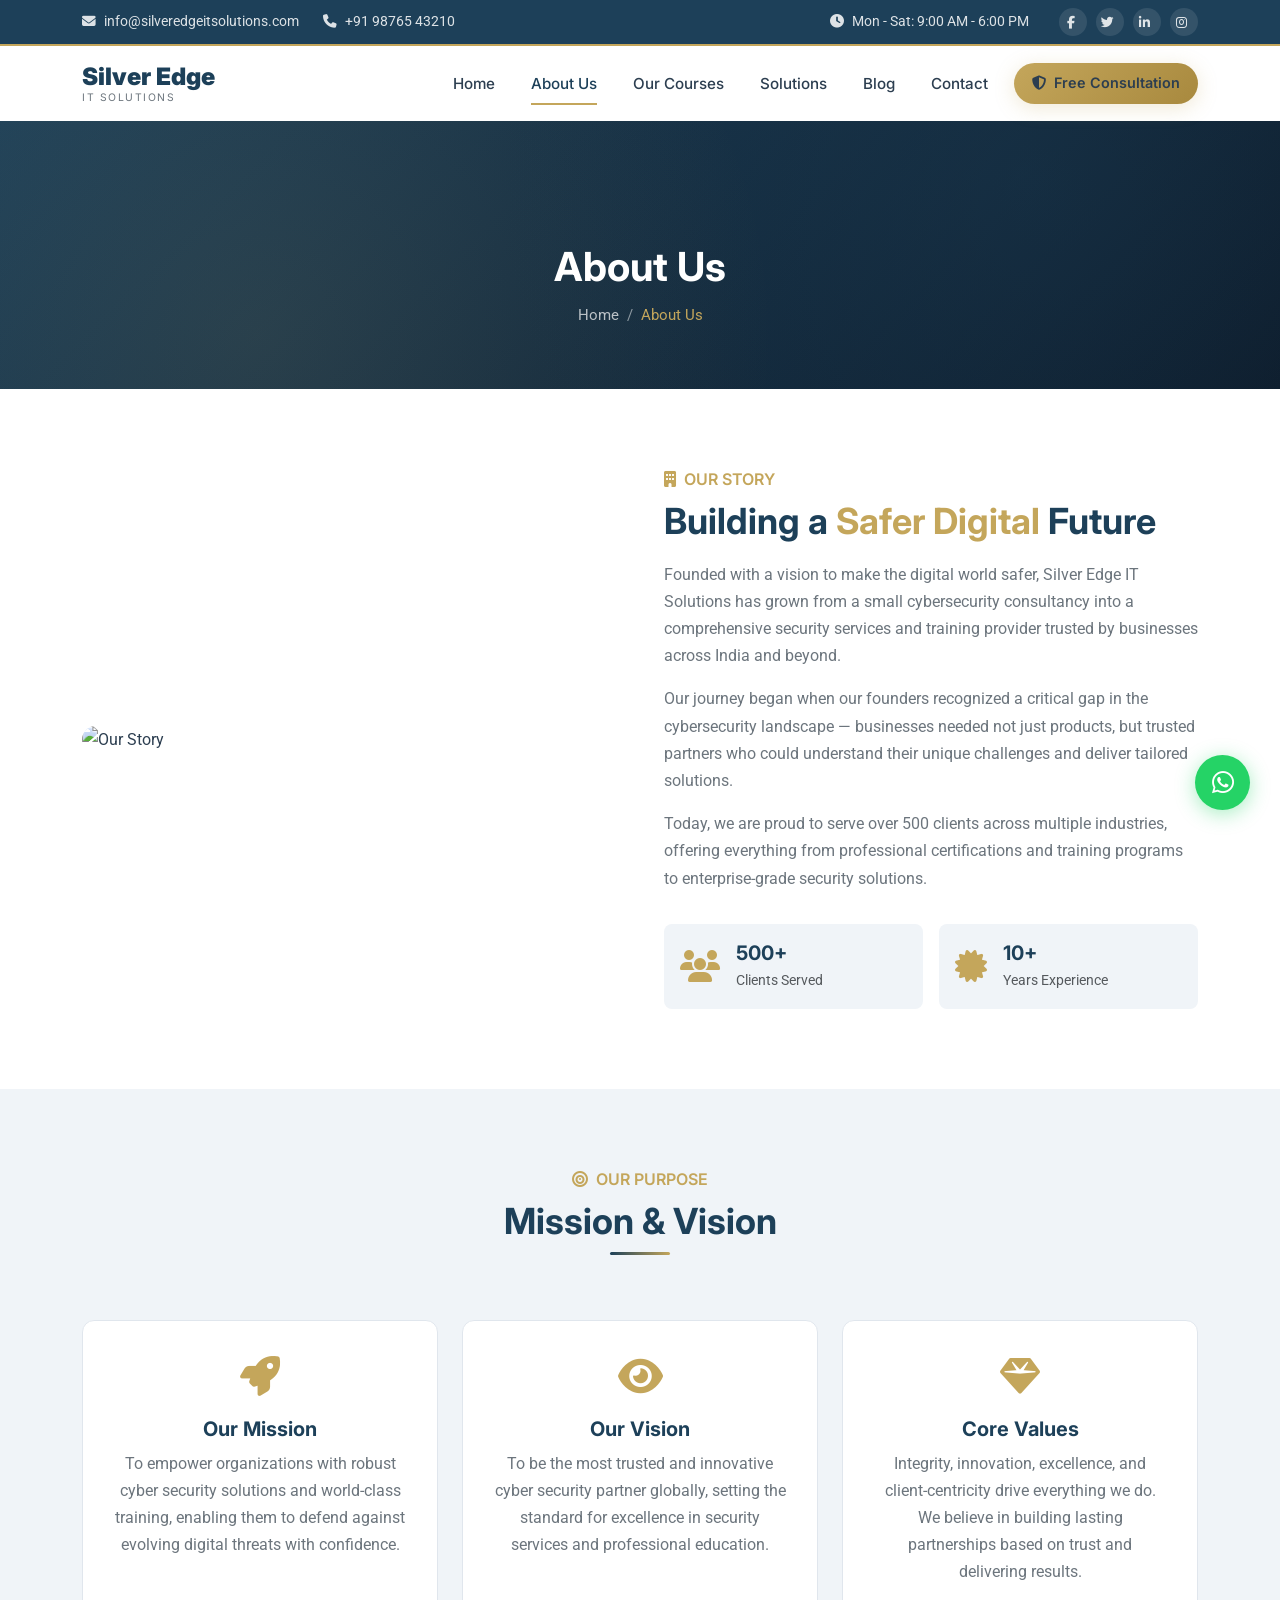
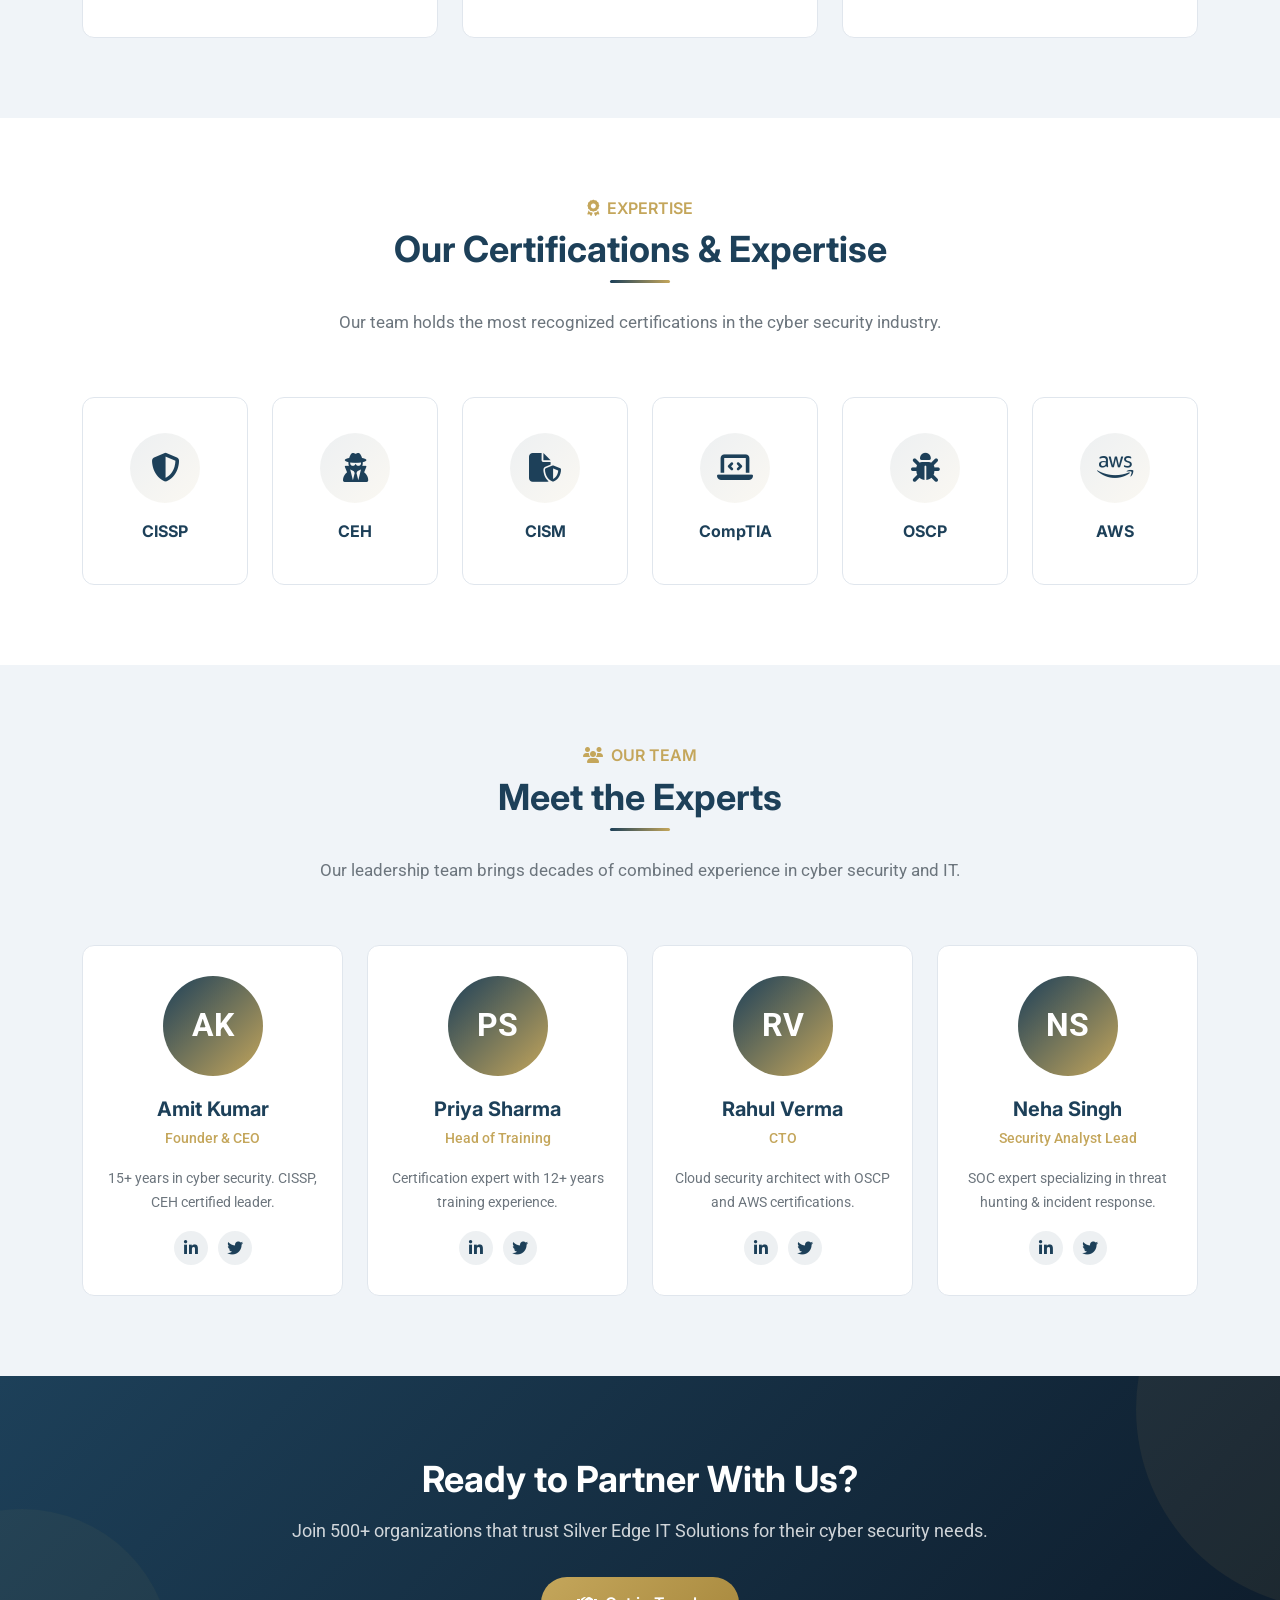
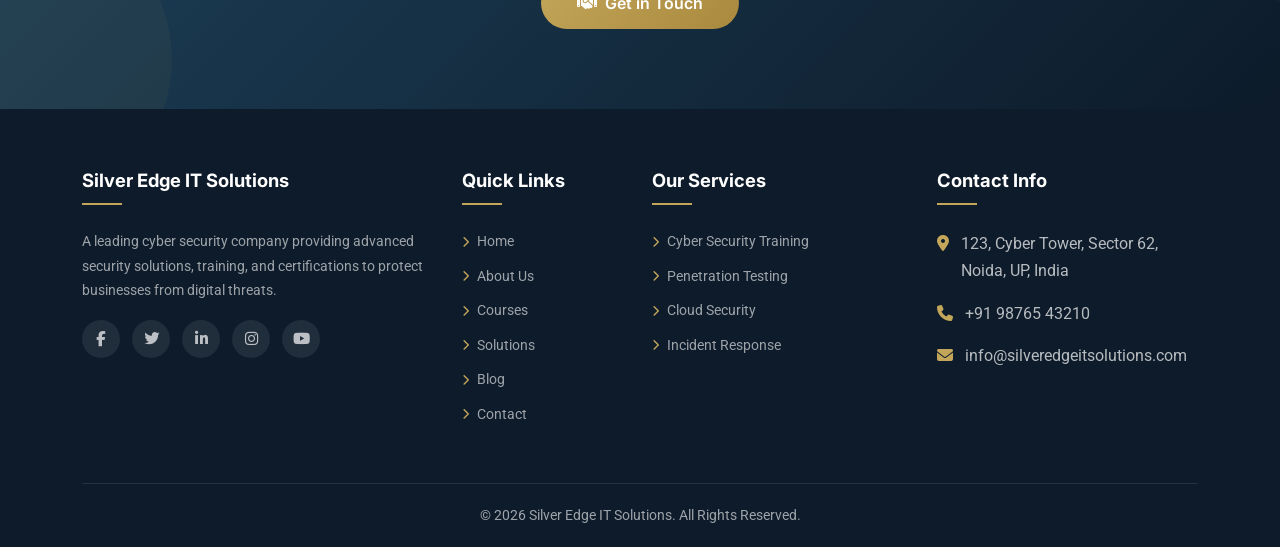
==== about.html @ 87416cde "first commit" ====
<!DOCTYPE html>
<html lang="en">

<head>
  <meta charset="UTF-8">
  <meta name="viewport" content="width=device-width, initial-scale=1.0">
  <meta name="description"
    content="Learn about Silver Edge IT Solutions - Our mission, vision, team, and expertise in cyber security services.">
  <title>About Us | Silver Edge IT Solutions</title>
  <link rel="preconnect" href="https://fonts.googleapis.com">
  <link rel="preconnect" href="https://fonts.gstatic.com" crossorigin>
  <link
    href="https://fonts.googleapis.com/css2?family=Inter:wght@400;500;600;700;800&family=Roboto:wght@300;400;500;700&display=swap"
    rel="stylesheet">
  <link href="https://cdn.jsdelivr.net/npm/bootstrap@5.3.2/dist/css/bootstrap.min.css" rel="stylesheet">
  <link rel="stylesheet" href="https://cdnjs.cloudflare.com/ajax/libs/font-awesome/6.5.1/css/all.min.css">
  <link href="https://unpkg.com/aos@2.3.4/dist/aos.css" rel="stylesheet">
  <link rel="stylesheet" href="css/style.css">
</head>

<body>

  <!-- TOP HEADER -->
  <div class="top-header d-none d-md-block">
    <div class="container">
      <div class="d-flex justify-content-between align-items-center">
        <div class="d-flex align-items-center gap-4">
          <a href="mailto:info@silveredgeitsolutions.com"><i class="fas fa-envelope"></i>
            info@silveredgeitsolutions.com</a>
          <a href="tel:+919876543210"><i class="fas fa-phone"></i> +91 98765 43210</a>
        </div>
        <div class="d-flex align-items-center gap-3">
          <span class="me-2"><i class="fas fa-clock"></i> Mon - Sat: 9:00 AM - 6:00 PM</span>
          <div class="social-icons">
            <a href="#"><i class="fab fa-facebook-f"></i></a>
            <a href="#"><i class="fab fa-twitter"></i></a>
            <a href="#"><i class="fab fa-linkedin-in"></i></a>
            <a href="#"><i class="fab fa-instagram"></i></a>
          </div>
        </div>
      </div>
    </div>
  </div>

  <!-- NAVBAR -->
  <nav class="navbar navbar-expand-lg sticky-top">
    <div class="container">
      <a class="navbar-brand" href="index.html">
        <div class="brand-text"><strong>Silver Edge</strong><span>IT Solutions</span></div>
      </a>
      <button class="navbar-toggler" type="button" data-bs-toggle="collapse" data-bs-target="#mainNav">
        <span class="navbar-toggler-icon"></span>
      </button>
      <div class="collapse navbar-collapse" id="mainNav">
        <ul class="navbar-nav ms-auto align-items-lg-center">
          <li class="nav-item"><a class="nav-link" href="index.html">Home</a></li>
          <li class="nav-item"><a class="nav-link active" href="about.html">About Us</a></li>
          <li class="nav-item"><a class="nav-link" href="courses.html">Our Courses</a></li>
          <li class="nav-item"><a class="nav-link" href="solutions.html">Solutions</a></li>
          <li class="nav-item"><a class="nav-link" href="blog.html">Blog</a></li>
          <li class="nav-item"><a class="nav-link" href="contact.html">Contact</a></li>
          <li class="nav-item ms-lg-2">
            <a class="nav-link btn-nav-cta" href="#consultationModal" data-bs-toggle="modal"><i
                class="fas fa-shield-halved me-1"></i> Free Consultation</a>
          </li>
        </ul>
      </div>
    </div>
  </nav>

  <!-- PAGE HEADER -->
  <section class="page-header">
    <div class="container">
      <h1 data-aos="fade-up">About Us</h1>
      <nav data-aos="fade-up" data-aos-delay="100">
        <ol class="breadcrumb">
          <li class="breadcrumb-item"><a href="index.html">Home</a></li>
          <li class="breadcrumb-item active">About Us</li>
        </ol>
      </nav>
    </div>
  </section>

  <!-- COMPANY STORY -->
  <section class="section-padding">
    <div class="container">
      <div class="row align-items-center g-5">
        <div class="col-lg-6" data-aos="fade-right">
          <div class="about-img-wrapper">
            <img src="https://img.freepik.com/free-photo/business-people-working-together-project_23-2149325409.jpg"
              alt="Our Story" class="img-fluid rounded-4">
          </div>
        </div>
        <div class="col-lg-6" data-aos="fade-left">
          <h6 class="text-gold fw-semibold text-uppercase mb-2"><i class="fas fa-building me-2"></i>Our Story</h6>
          <h2>Building a <span class="text-gold">Safer Digital</span> Future</h2>
          <p class="mt-3">Founded with a vision to make the digital world safer, Silver Edge IT Solutions has grown from
            a small cybersecurity consultancy into a comprehensive security services and training provider trusted by
            businesses across India and beyond.</p>
          <p>Our journey began when our founders recognized a critical gap in the cybersecurity landscape — businesses
            needed not just products, but trusted partners who could understand their unique challenges and deliver
            tailored solutions.</p>
          <p>Today, we are proud to serve over 500 clients across multiple industries, offering everything from
            professional certifications and training programs to enterprise-grade security solutions.</p>
          <div class="row g-3 mt-3">
            <div class="col-6">
              <div class="d-flex align-items-center gap-3 p-3 rounded-3" style="background: var(--section-bg);">
                <i class="fas fa-users fa-2x text-gold"></i>
                <div>
                  <h4 class="mb-0">500+</h4><small class="text-muted">Clients Served</small>
                </div>
              </div>
            </div>
            <div class="col-6">
              <div class="d-flex align-items-center gap-3 p-3 rounded-3" style="background: var(--section-bg);">
                <i class="fas fa-certificate fa-2x text-gold"></i>
                <div>
                  <h4 class="mb-0">10+</h4><small class="text-muted">Years Experience</small>
                </div>
              </div>
            </div>
          </div>
        </div>
      </div>
    </div>
  </section>

  <!-- MISSION & VISION -->
  <section class="section-padding section-bg">
    <div class="container">
      <div class="section-header" data-aos="fade-up">
        <h6 class="text-gold fw-semibold text-uppercase"><i class="fas fa-bullseye me-2"></i>Our Purpose</h6>
        <h2>Mission & Vision</h2>
      </div>
      <div class="row g-4">
        <div class="col-lg-4" data-aos="fade-up" data-aos-delay="0">
          <div class="mission-vision-card">
            <i class="fas fa-rocket"></i>
            <h4>Our Mission</h4>
            <p>To empower organizations with robust cyber security solutions and world-class training, enabling them to
              defend against evolving digital threats with confidence.</p>
          </div>
        </div>
        <div class="col-lg-4" data-aos="fade-up" data-aos-delay="100">
          <div class="mission-vision-card">
            <i class="fas fa-eye"></i>
            <h4>Our Vision</h4>
            <p>To be the most trusted and innovative cyber security partner globally, setting the standard for
              excellence in security services and professional education.</p>
          </div>
        </div>
        <div class="col-lg-4" data-aos="fade-up" data-aos-delay="200">
          <div class="mission-vision-card">
            <i class="fas fa-gem"></i>
            <h4>Core Values</h4>
            <p>Integrity, innovation, excellence, and client-centricity drive everything we do. We believe in building
              lasting partnerships based on trust and delivering results.</p>
          </div>
        </div>
      </div>
    </div>
  </section>

  <!-- CERTIFICATIONS / EXPERTISE -->
  <section class="section-padding">
    <div class="container">
      <div class="section-header" data-aos="fade-up">
        <h6 class="text-gold fw-semibold text-uppercase"><i class="fas fa-award me-2"></i>Expertise</h6>
        <h2>Our Certifications & Expertise</h2>
        <p>Our team holds the most recognized certifications in the cyber security industry.</p>
      </div>
      <div class="row g-4 justify-content-center">
        <div class="col-lg-2 col-md-3 col-4" data-aos="zoom-in" data-aos-delay="0">
          <div class="industry-card">
            <div class="industry-icon"><i class="fas fa-shield-halved"></i></div>
            <h5>CISSP</h5>
          </div>
        </div>
        <div class="col-lg-2 col-md-3 col-4" data-aos="zoom-in" data-aos-delay="50">
          <div class="industry-card">
            <div class="industry-icon"><i class="fas fa-user-secret"></i></div>
            <h5>CEH</h5>
          </div>
        </div>
        <div class="col-lg-2 col-md-3 col-4" data-aos="zoom-in" data-aos-delay="100">
          <div class="industry-card">
            <div class="industry-icon"><i class="fas fa-file-shield"></i></div>
            <h5>CISM</h5>
          </div>
        </div>
        <div class="col-lg-2 col-md-3 col-4" data-aos="zoom-in" data-aos-delay="150">
          <div class="industry-card">
            <div class="industry-icon"><i class="fas fa-laptop-code"></i></div>
            <h5>CompTIA</h5>
          </div>
        </div>
        <div class="col-lg-2 col-md-3 col-4" data-aos="zoom-in" data-aos-delay="200">
          <div class="industry-card">
            <div class="industry-icon"><i class="fas fa-bug"></i></div>
            <h5>OSCP</h5>
          </div>
        </div>
        <div class="col-lg-2 col-md-3 col-4" data-aos="zoom-in" data-aos-delay="250">
          <div class="industry-card">
            <div class="industry-icon"><i class="fab fa-aws"></i></div>
            <h5>AWS</h5>
          </div>
        </div>
      </div>
    </div>
  </section>

  <!-- TEAM SECTION -->
  <section class="section-padding section-bg">
    <div class="container">
      <div class="section-header" data-aos="fade-up">
        <h6 class="text-gold fw-semibold text-uppercase"><i class="fas fa-users me-2"></i>Our Team</h6>
        <h2>Meet the Experts</h2>
        <p>Our leadership team brings decades of combined experience in cyber security and IT.</p>
      </div>
      <div class="row g-4 justify-content-center">
        <div class="col-lg-3 col-md-6" data-aos="fade-up" data-aos-delay="0">
          <div class="team-card">
            <div class="team-avatar">AK</div>
            <h5>Amit Kumar</h5>
            <p class="role">Founder & CEO</p>
            <p class="small">15+ years in cyber security. CISSP, CEH certified leader.</p>
            <div class="team-social">
              <a href="#"><i class="fab fa-linkedin-in"></i></a>
              <a href="#"><i class="fab fa-twitter"></i></a>
            </div>
          </div>
        </div>
        <div class="col-lg-3 col-md-6" data-aos="fade-up" data-aos-delay="100">
          <div class="team-card">
            <div class="team-avatar">PS</div>
            <h5>Priya Sharma</h5>
            <p class="role">Head of Training</p>
            <p class="small">Certification expert with 12+ years training experience.</p>
            <div class="team-social">
              <a href="#"><i class="fab fa-linkedin-in"></i></a>
              <a href="#"><i class="fab fa-twitter"></i></a>
            </div>
          </div>
        </div>
        <div class="col-lg-3 col-md-6" data-aos="fade-up" data-aos-delay="200">
          <div class="team-card">
            <div class="team-avatar">RV</div>
            <h5>Rahul Verma</h5>
            <p class="role">CTO</p>
            <p class="small">Cloud security architect with OSCP and AWS certifications.</p>
            <div class="team-social">
              <a href="#"><i class="fab fa-linkedin-in"></i></a>
              <a href="#"><i class="fab fa-twitter"></i></a>
            </div>
          </div>
        </div>
        <div class="col-lg-3 col-md-6" data-aos="fade-up" data-aos-delay="300">
          <div class="team-card">
            <div class="team-avatar">NS</div>
            <h5>Neha Singh</h5>
            <p class="role">Security Analyst Lead</p>
            <p class="small">SOC expert specializing in threat hunting & incident response.</p>
            <div class="team-social">
              <a href="#"><i class="fab fa-linkedin-in"></i></a>
              <a href="#"><i class="fab fa-twitter"></i></a>
            </div>
          </div>
        </div>
      </div>
    </div>
  </section>

  <!-- CTA -->
  <section class="section-padding cta-section text-center">
    <div class="container position-relative" style="z-index: 2;">
      <div data-aos="zoom-in">
        <h2>Ready to Partner With Us?</h2>
        <p>Join 500+ organizations that trust Silver Edge IT Solutions for their cyber security needs.</p>
        <a href="contact.html" class="btn btn-gold btn-lg"><i class="fas fa-handshake me-2"></i>Get in Touch</a>
      </div>
    </div>
  </section>

  <!-- FOOTER -->
  <footer class="footer">
    <div class="container">
      <div class="row g-4">
        <div class="col-lg-4 col-md-6">
          <h5>Silver Edge IT Solutions</h5>
          <p>A leading cyber security company providing advanced security solutions, training, and certifications to
            protect businesses from digital threats.</p>
          <div class="footer-social mt-3">
            <a href="#"><i class="fab fa-facebook-f"></i></a>
            <a href="#"><i class="fab fa-twitter"></i></a>
            <a href="#"><i class="fab fa-linkedin-in"></i></a>
            <a href="#"><i class="fab fa-instagram"></i></a>
            <a href="#"><i class="fab fa-youtube"></i></a>
          </div>
        </div>
        <div class="col-lg-2 col-md-6">
          <h5>Quick Links</h5>
          <ul class="footer-links">
            <li><a href="index.html"><i class="fas fa-chevron-right"></i> Home</a></li>
            <li><a href="about.html"><i class="fas fa-chevron-right"></i> About Us</a></li>
            <li><a href="courses.html"><i class="fas fa-chevron-right"></i> Courses</a></li>
            <li><a href="solutions.html"><i class="fas fa-chevron-right"></i> Solutions</a></li>
            <li><a href="blog.html"><i class="fas fa-chevron-right"></i> Blog</a></li>
            <li><a href="contact.html"><i class="fas fa-chevron-right"></i> Contact</a></li>
          </ul>
        </div>
        <div class="col-lg-3 col-md-6">
          <h5>Our Services</h5>
          <ul class="footer-links">
            <li><a href="courses.html"><i class="fas fa-chevron-right"></i> Cyber Security Training</a></li>
            <li><a href="solutions.html"><i class="fas fa-chevron-right"></i> Penetration Testing</a></li>
            <li><a href="solutions.html"><i class="fas fa-chevron-right"></i> Cloud Security</a></li>
            <li><a href="solutions.html"><i class="fas fa-chevron-right"></i> Incident Response</a></li>
          </ul>
        </div>
        <div class="col-lg-3 col-md-6">
          <h5>Contact Info</h5>
          <ul class="footer-contact list-unstyled">
            <li><i class="fas fa-map-marker-alt"></i> <span>123, Cyber Tower, Sector 62, Noida, UP, India</span></li>
            <li><i class="fas fa-phone"></i> <span>+91 98765 43210</span></li>
            <li><i class="fas fa-envelope"></i> <span>info@silveredgeitsolutions.com</span></li>
          </ul>
        </div>
      </div>
      <div class="footer-bottom text-center">
        <p>&copy; 2026 Silver Edge IT Solutions. All Rights Reserved.</p>
      </div>
    </div>
  </footer>

  <!-- FLOATING BUTTONS -->
  <a href="https://wa.me/919876543210" target="_blank" class="whatsapp-float"><i class="fab fa-whatsapp"></i></a>
  <button class="back-to-top"><i class="fas fa-arrow-up"></i></button>

  <!-- CONSULTATION MODAL -->
  <div class="modal fade" id="consultationModal" tabindex="-1">
    <div class="modal-dialog modal-dialog-centered">
      <div class="modal-content">
        <div class="modal-header">
          <h5 class="modal-title"><i class="fas fa-calendar-check me-2"></i>Book Free Consultation</h5>
          <button type="button" class="btn-close" data-bs-dismiss="modal"></button>
        </div>
        <div class="modal-body p-4">
          <form id="consultationForm">
            <div class="mb-3"><input type="text" class="form-control" placeholder="Your Name" required></div>
            <div class="mb-3"><input type="email" class="form-control" placeholder="Email Address" required></div>
            <div class="mb-3"><input type="tel" class="form-control" placeholder="Phone Number" required></div>
            <div class="mb-3">
              <select class="form-select" required>
                <option value="" disabled selected>Select Service</option>
                <option>Cyber Security Training</option>
                <option>Penetration Testing</option>
                <option>Cloud Security</option>
                <option>Security Audit</option>
              </select>
            </div>
            <div class="mb-3"><textarea class="form-control" rows="3" placeholder="Your Message"></textarea></div>
            <button type="submit" class="btn btn-primary-custom w-100"><i class="fas fa-paper-plane me-2"></i>Submit
              Enquiry</button>
          </form>
        </div>
      </div>
    </div>
  </div>

  <script src="https://cdn.jsdelivr.net/npm/bootstrap@5.3.2/dist/js/bootstrap.bundle.min.js"></script>
  <script src="https://unpkg.com/aos@2.3.4/dist/aos.js"></script>
  <script src="js/main.js"></script>
</body>

</html>
---- css/style.css ----
/* ===================================================================
   Silver Edge IT Solutions - Main Stylesheet
   Colors: #1D4059 (Primary Navy), #C4A65B (Gold Accent)
   Fonts: Inter (headings), Roboto (body)
   =================================================================== */

/* ---------- CSS Custom Properties ---------- */
:root {
  --primary: #1D4059;
  --primary-dark: #152f43;
  --primary-light: #2a5a7e;
  --gold: #C4A65B;
  --gold-light: #d4bc7a;
  --gold-dark: #a8893e;
  --dark: #0d1b2a;
  --navy: #1b2838;
  --light-bg: #f8f9fa;
  --section-bg: #f0f4f8;
  --white: #ffffff;
  --text-dark: #2c3e50;
  --text-muted: #6c757d;
  --text-light: #f8f9fa;
  --border-color: #e0e6ed;
  --shadow: 0 4px 20px rgba(29, 64, 89, 0.08);
  --shadow-hover: 0 12px 40px rgba(29, 64, 89, 0.15);
  --shadow-gold: 0 4px 20px rgba(196, 166, 91, 0.25);
  --transition: all 0.3s ease;
  --radius: 12px;
  --radius-sm: 8px;
  --radius-lg: 20px;
}

/* ---------- Base Reset & Typography ---------- */
* {
  margin: 0;
  padding: 0;
  box-sizing: border-box;
}

html {
  scroll-behavior: smooth;
  scroll-padding-top: 100px;
}

body {
  font-family: 'Roboto', sans-serif;
  font-size: 16px;
  line-height: 1.7;
  color: var(--text-dark);
  background-color: var(--white);
  overflow-x: hidden;
}

h1,
h2,
h3,
h4,
h5,
h6 {
  font-family: 'Inter', sans-serif;
  font-weight: 700;
  color: var(--primary);
  line-height: 1.3;
}

h1 {
  font-size: 3rem;
}

h2 {
  font-size: 2.25rem;
}

h3 {
  font-size: 1.5rem;
}

h4 {
  font-size: 1.25rem;
}

p {
  color: var(--text-muted);
  margin-bottom: 1rem;
}

a {
  text-decoration: none;
  color: var(--primary);
  transition: var(--transition);
}

a:hover {
  color: var(--gold);
}

img {
  max-width: 100%;
  height: auto;
}

/* ---------- Utility Classes ---------- */
.section-padding {
  padding: 80px 0;
}

.section-bg {
  background-color: var(--section-bg);
}

.section-header {
  text-align: center;
  margin-bottom: 60px;
}

.section-header h2 {
  margin-bottom: 15px;
  position: relative;
  display: inline-block;
}

.section-header h2::after {
  content: '';
  position: absolute;
  bottom: -10px;
  left: 50%;
  transform: translateX(-50%);
  width: 60px;
  height: 3px;
  background: linear-gradient(90deg, var(--primary), var(--gold));
  border-radius: 2px;
}

.section-header p {
  max-width: 650px;
  margin: 20px auto 0;
  font-size: 1.05rem;
}

.text-gold {
  color: var(--gold) !important;
}

.bg-primary-custom {
  background-color: var(--primary) !important;
}

/* ---------- Top Header Bar ---------- */
.top-header {
  background: var(--primary);
  padding: 8px 0;
  font-size: 0.85rem;
  color: rgba(255, 255, 255, 0.85);
  border-bottom: 2px solid var(--gold);
}

.top-header a {
  color: rgba(255, 255, 255, 0.85);
  transition: var(--transition);
}

.top-header a:hover {
  color: var(--gold);
}

.top-header .social-icons a {
  display: inline-flex;
  align-items: center;
  justify-content: center;
  width: 28px;
  height: 28px;
  border-radius: 50%;
  background: rgba(255, 255, 255, 0.1);
  margin-left: 6px;
  font-size: 0.8rem;
  transition: var(--transition);
}

.top-header .social-icons a:hover {
  background: var(--gold);
  color: var(--white);
  transform: translateY(-2px);
}

.top-header i {
  margin-right: 5px;
}

/* ---------- Navbar ---------- */
.navbar {
  background: var(--white);
  padding: 12px 0;
  transition: var(--transition);
  box-shadow: none;
  z-index: 1050;
}

.navbar.scrolled {
  box-shadow: 0 2px 30px rgba(29, 64, 89, 0.1);
  padding: 8px 0;
}

.navbar-brand {
  font-family: 'Inter', sans-serif;
  font-weight: 800;
  font-size: 1.5rem;
  color: var(--primary) !important;
  display: flex;
  align-items: center;
  gap: 10px;
}

.navbar-brand img {
  height: 60px;
}

.navbar-brand .brand-text {
  line-height: 1.2;
}

.navbar-brand .brand-text span {
  display: block;
  font-size: 0.65rem;
  font-weight: 400;
  color: var(--text-muted);
  letter-spacing: 1.5px;
  text-transform: uppercase;
}

.navbar .nav-link {
  font-family: 'Inter', sans-serif;
  font-weight: 500;
  font-size: 0.95rem;
  color: var(--text-dark) !important;
  padding: 8px 18px !important;
  position: relative;
  transition: var(--transition);
}


.navbar .nav-link::after {
  content: '';
  position: absolute;
  bottom: 0;
  left: 18px;
  width: 0;
  height: 2px;
  background: var(--gold);
  transition: var(--transition);
}

.navbar .nav-link:hover::after,
.navbar .nav-link.active::after {
  width: calc(100% - 36px);
}

.navbar .nav-link:hover,
.navbar .nav-link.active {
  color: var(--primary) !important;
}

.btn-nav-cta {
  background: linear-gradient(135deg, var(--gold), var(--gold-dark));
  color: var(--white) !important;
  border: none;
  padding: 10px 28px !important;
  border-radius: 50px;
  font-weight: 600 !important;
  font-size: 0.9rem !important;
  transition: var(--transition);
  box-shadow: var(--shadow-gold);
}

.btn-nav-cta:hover {
  transform: translateY(-2px);
  box-shadow: 0 8px 30px rgba(196, 166, 91, 0.4);
}

.btn-nav-cta::after {
  display: none !important;
}

/* ---------- Buttons ---------- */
.btn-primary-custom {
  background: linear-gradient(135deg, var(--primary), var(--primary-light));
  color: var(--white);
  border: none;
  padding: 14px 36px;
  border-radius: 50px;
  font-family: 'Inter', sans-serif;
  font-weight: 600;
  font-size: 1rem;
  transition: var(--transition);
  position: relative;
  overflow: hidden;
  z-index: 1;
}

.btn-primary-custom::before {
  content: '';
  position: absolute;
  top: 0;
  left: -100%;
  width: 100%;
  height: 100%;
  background: linear-gradient(135deg, var(--gold), var(--gold-dark));
  transition: var(--transition);
  z-index: -1;
}

.btn-primary-custom:hover {
  color: var(--white);
  transform: translateY(-3px);
  box-shadow: var(--shadow-hover);
}

.btn-primary-custom:hover::before {
  left: 0;
}

.btn-gold {
  background: linear-gradient(135deg, var(--gold), var(--gold-dark));
  color: var(--white);
  border: none;
  padding: 14px 36px;
  border-radius: 50px;
  font-family: 'Inter', sans-serif;
  font-weight: 600;
  font-size: 1rem;
  transition: var(--transition);
}

.btn-gold:hover {
  color: var(--white);
  transform: translateY(-3px);
  box-shadow: var(--shadow-gold);
  background: linear-gradient(135deg, var(--gold-dark), var(--gold));
}

.btn-outline-custom {
  background: transparent;
  color: var(--white);
  border: 2px solid var(--gold);
  padding: 12px 34px;
  border-radius: 50px;
  font-family: 'Inter', sans-serif;
  font-weight: 600;
  font-size: 1rem;
  transition: var(--transition);
}

.btn-outline-custom:hover {
  background: var(--gold);
  color: var(--white);
  transform: translateY(-3px);
  box-shadow: var(--shadow-gold);
}

.btn-outline-primary {
  border: 2px solid var(--primary);
  color: var(--primary);
  padding: 12px 34px;
  border-radius: 50px;
  font-family: 'Inter', sans-serif;
  font-weight: 600;
  transition: var(--transition);
  /* width: 40px;
  height: 40px; */
  background-color: rgba(40, 72, 102, 0.11);
}

.btn-outline-primary:hover {
  background: var(--primary);
  color: var(--white);
  /* transform: translateY(-2px); */
}

/* ---------- Hero Section ---------- */
.hero-section {
  background: linear-gradient(135deg, var(--primary) 0%, var(--dark) 60%, #0a1628 100%);
  min-height: 70vh;
  display: flex;
  align-items: center;
  position: relative;
  overflow: hidden;
  /* padding-top: 60px; */
}

.hero-section::before {
  content: '';
  position: absolute;
  top: 0;
  left: 0;
  width: 100%;
  height: 100%;
  background: #000000b0;
  z-index: 0;
}

.hero-content {
  position: relative;
  z-index: 2;
  padding-bottom: 30px;
}

.hero-section h1 {
  color: var(--white);
  font-size: 3.2rem;
  font-weight: 800;
  margin-bottom: 20px;
  line-height: 1.2;
}

.hero-section h1 span {
  color: var(--gold);
}

.hero-section p {
  color: rgba(255, 255, 255, 0.8);
  font-size: 1.15rem;
  margin-bottom: 35px;
  max-width: 550px;
}

.hero-btns {
  display: flex;
  gap: 15px;
  flex-wrap: wrap;
}

.hero-image {
  position: relative;
  z-index: 2;
}

.hero-image img {
  filter: drop-shadow(0 20px 60px rgba(0, 0, 0, 0.3));
  animation: float 6s ease-in-out infinite;
}

@keyframes float {

  0%,
  100% {
    transform: translateY(0px);
  }

  50% {
    transform: translateY(-20px);
  }
}

/* Hero particles / grid animation */
.hero-particles {
  position: absolute;
  top: 0;
  left: 0;
  width: 100%;
  height: 100%;
  z-index: 0;
  opacity: 0.15;
  background-image:
    radial-gradient(circle, rgb(65, 116, 150) 1px, transparent 2px)
    /* ,radial-gradient(circle, rgba(255, 255, 255, 0.377) 1px, transparent 1px); */
  ;
  background-size: 60px 60px, 40px 40px;
  background-position: 0 0, 20px 20px;
  animation: particleMove 20s linear infinite;
}

@keyframes particleMove {
  0% {
    transform: translate(0, 0);
  }

  100% {
    transform: translate(-60px, -60px);
  }
}

/* ---------- About Preview Section ---------- */
.about-preview {
  position: relative;
}

.about-preview .about-img-wrapper {
  position: relative;
  border-radius: var(--radius-lg);
  overflow: hidden;
  box-shadow: var(--shadow-hover);
}

.about-preview .about-img-wrapper::after {
  content: '';
  position: absolute;
  top: 0;
  left: 0;
  width: 100%;
  height: 100%;
  background: linear-gradient(135deg, rgba(29, 64, 89, 0.1), rgba(196, 166, 91, 0.05));
}

.about-preview .experience-badge {
  position: absolute;
  bottom: 10px;
  right: -10px;
  background: linear-gradient(135deg, var(--gold), var(--gold-dark));
  color: var(--white);
  padding: 20px 30px;
  border-radius: var(--radius);
  text-align: center;
  box-shadow: var(--shadow-gold);
  z-index: 3;
}

.about-preview .experience-badge h3 {
  color: var(--white);
  font-size: 2.5rem;
  margin-bottom: 5px;
}

.about-preview .experience-badge p {
  color: rgba(255, 255, 255, 0.9);
  margin: 0;
  font-size: 0.9rem;
}

.about-list {
  list-style: none;
  padding: 0;
}

.about-list li {
  padding: 8px 0;
  display: flex;
  align-items: center;
  gap: 12px;
  font-weight: 500;
}

.about-list li i {
  color: var(--gold);
  font-size: 1.1rem;
}

/* ---------- Course Cards ---------- */
.course-card {
  background: var(--white);
  border-radius: var(--radius);
  padding: 30px 25px;
  text-align: center;
  transition: var(--transition);
  border: 1px solid var(--border-color);
  height: 100%;
  position: relative;
  overflow: hidden;
}

/* .course-card::before {
  content: '';
  position: absolute;
  top: 0;
  left: 0;
  width: 100%;
  height: 4px;
  background: linear-gradient(90deg, var(--primary), var(--gold));
  transform: scaleX(0);
  transition: var(--transition);
} */

.course-card:hover {
  /* transform: translateY(-8px); */
  box-shadow: var(--shadow-hover);
  border-color: transparent;
  border-color: var(--gold);
}

.course-card:hover::before {
  transform: scaleX(1);
}

.course-card .card-icon {
  width: 80px;
  height: 80px;
  border-radius: 50%;
  background: linear-gradient(135deg, rgba(29, 64, 89, 0.08), rgba(196, 166, 91, 0.08));
  display: flex;
  align-items: center;
  justify-content: center;
  margin: 0 auto 20px;
  transition: var(--transition);
}

.course-card:hover .card-icon {
  background: linear-gradient(135deg, var(--primary), var(--primary-light));
}

.course-card .card-icon i {
  font-size: 2rem;
  color: var(--primary);
  transition: var(--transition);
}

.course-card:hover .card-icon i {
  color: var(--white);
}

.course-card .card-icon img {
  width: 50px;
  height: 50px;
  object-fit: contain;
}

.course-card h4 {
  margin-bottom: 12px;
  font-size: 1.1rem;
}

.course-card p {
  font-size: 0.9rem;
  margin-bottom: 18px;
}

.course-card .btn-sm {
  padding: 8px 22px;
  font-size: 0.85rem;
}

/* ---------- Why Choose Us ---------- */
.why-choose-item {
  display: flex;
  align-items: flex-start;
  gap: 20px;
  padding: 20px;
  border-radius: var(--radius);
  transition: var(--transition);
  background: var(--white);
  border: 1px solid transparent;
}

.why-choose-item:hover {
  box-shadow: var(--shadow);
  border-color: var(--border-color);
  transform: translateX(5px);
}

.why-choose-item .icon-box {
  min-width: 55px;
  height: 55px;
  border-radius: var(--radius-sm);
  background: linear-gradient(135deg, rgba(29, 64, 89, 0.08), rgba(196, 166, 91, 0.08));
  display: flex;
  align-items: center;
  justify-content: center;
  transition: var(--transition);
}

.why-choose-item:hover .icon-box {
  background: linear-gradient(135deg, var(--primary), var(--gold));
}

.why-choose-item .icon-box i {
  font-size: 1.4rem;
  color: var(--primary);
  transition: var(--transition);
}

.why-choose-item:hover .icon-box i {
  color: var(--white);
}

.why-choose-item h5 {
  margin-bottom: 5px;
  font-size: 1.05rem;
}

.why-choose-item p {
  font-size: 0.9rem;
  margin: 0;
}

/* ---------- Process / How We Work ---------- */
.process-section {
  background: linear-gradient(135deg, var(--primary), var(--dark));
  position: relative;
  overflow: hidden;
}

.process-section::before {
  content: '';
  position: absolute;
  top: 0;
  left: 0;
  width: 100%;
  height: 100%;
  background:
    radial-gradient(circle at 10% 90%, rgba(196, 166, 91, 0.1) 0%, transparent 40%),
    radial-gradient(circle at 90% 10%, rgba(196, 166, 91, 0.05) 0%, transparent 40%);
}

.process-section .section-header h2 {
  color: var(--white);
}

.process-section .section-header h2::after {
  background: var(--gold);
}

.process-section .section-header p {
  color: rgba(255, 255, 255, 0.7);
}

.process-step {
  text-align: center;
  padding: 30px 20px;
  position: relative;
  z-index: 2;
}

.process-step .step-number {
  width: 70px;
  height: 70px;
  border-radius: 50%;
  background: linear-gradient(135deg, var(--gold), var(--gold-dark));
  display: flex;
  align-items: center;
  justify-content: center;
  font-family: 'Inter', sans-serif;
  font-weight: 800;
  font-size: 1.5rem;
  color: var(--white);
  margin: 0 auto 20px;
  box-shadow: 0 4px 20px rgba(196, 166, 91, 0.3);
  transition: var(--transition);
}

.process-step:hover .step-number {
  transform: scale(1.1);
  box-shadow: 0 8px 30px rgba(196, 166, 91, 0.5);
}

.process-step h4 {
  color: var(--white);
  margin-bottom: 10px;
}

.process-step p {
  color: rgba(255, 255, 255, 0.7);
  font-size: 0.9rem;
}

.process-connector {
  position: absolute;
  top: 55px;
  right: -30px;
  color: var(--gold);
  font-size: 1.5rem;
  z-index: 2;
}

/* ---------- Industries ---------- */
.industry-card {
  text-align: center;
  padding: 35px 20px;
  border-radius: var(--radius);
  background: var(--white);
  border: 1px solid var(--border-color);
  transition: var(--transition);
  height: 100%;
}

.industry-card:hover {
  transform: translateY(-8px);
  box-shadow: var(--shadow-hover);
  border-color: var(--gold);
}

.industry-card .industry-icon {
  width: 70px;
  height: 70px;
  border-radius: 50%;
  background: linear-gradient(135deg, rgba(29, 64, 89, 0.08), rgba(196, 166, 91, 0.08));
  display: flex;
  align-items: center;
  justify-content: center;
  margin: 0 auto 18px;
  transition: var(--transition);
}

.industry-card:hover .industry-icon {
  background: linear-gradient(135deg, var(--primary), var(--gold));
}

.industry-card .industry-icon i {
  font-size: 1.8rem;
  color: var(--primary);
  transition: var(--transition);
}

.industry-card:hover .industry-icon i {
  color: var(--white);
}

.industry-card h5 {
  font-size: 1rem;
}

/* ---------- Stats / Counters ---------- */
.stats-section {
  background: linear-gradient(135deg, var(--gold), var(--gold-dark));
  position: relative;
  overflow: hidden;
}

.stats-section::before {
  content: '';
  position: absolute;
  top: 0;
  left: 0;
  width: 100%;
  height: 100%;
  background:
    radial-gradient(circle at 0% 0%, rgba(255, 255, 255, 0.1) 0%, transparent 50%),
    radial-gradient(circle at 100% 100%, rgba(29, 64, 89, 0.2) 0%, transparent 50%);
}

.stat-item {
  text-align: center;
  padding: 30px 15px;
  position: relative;
  z-index: 2;
}

.stat-item .stat-icon {
  font-size: 2.5rem;
  color: var(--white);
  margin-bottom: 15px;
  opacity: 0.9;
}

.stat-item h3 {
  font-size: 2.8rem;
  color: var(--white);
  margin-bottom: 8px;
  font-weight: 800;
}

.stat-item p {
  color: rgba(255, 255, 255, 0.9);
  font-weight: 500;
  font-size: 1rem;
  margin: 0;
}

/* ---------- Testimonials ---------- */
.testimonial-card {
  background: var(--white);
  border-radius: var(--radius);
  padding: 35px 30px;
  box-shadow: var(--shadow);
  position: relative;
  transition: var(--transition);
  border: 1px solid var(--border-color);
  height: 100%;
}

.testimonial-card:hover {
  box-shadow: var(--shadow-hover);
  transform: translateY(-5px);
}

.testimonial-card .quote-icon {
  font-size: 2.5rem;
  color: var(--gold);
  opacity: 0.3;
  position: absolute;
  top: 20px;
  right: 25px;
}

.testimonial-card .stars {
  color: var(--gold);
  margin-bottom: 15px;
  font-size: 0.9rem;
}

.testimonial-card .testimonial-text {
  font-style: italic;
  color: var(--text-muted);
  margin-bottom: 20px;
  line-height: 1.8;
}

.testimonial-card .client-info {
  display: flex;
  align-items: center;
  gap: 15px;
}

.testimonial-card .client-avatar {
  width: 50px;
  height: 50px;
  border-radius: 50%;
  background: linear-gradient(135deg, var(--primary), var(--gold));
  display: flex;
  align-items: center;
  justify-content: center;
  color: var(--white);
  font-weight: 700;
  font-size: 1.2rem;
}

.testimonial-card .client-name {
  font-weight: 600;
  color: var(--primary);
  margin-bottom: 2px;
}

.testimonial-card .client-role {
  font-size: 0.85rem;
  color: var(--text-muted);
}

/* ---------- Partners / Collaborative Network ---------- */
.partners-section .partner-logo {
  padding: 20px 30px;
  display: flex;
  align-items: center;
  justify-content: center;
  border-radius: var(--radius-sm);
  background: var(--white);
  border: 1px solid var(--border-color);
  transition: var(--transition);
  min-height: 100px;
}

.partners-section .partner-logo:hover {
  border-color: var(--gold);
  box-shadow: var(--shadow);
  /* transform: scale(1.05); */
}

.partners-section .partner-logo img {
  max-height: 50px;
  filter: grayscale(100%);
  opacity: 0.6;
  transition: var(--transition);
}

.partners-section .partner-logo:hover img {
  filter: grayscale(0%);
  opacity: 1;
}

.partner-logo-text {
  font-family: 'Inter', sans-serif;
  font-weight: 700;
  font-size: 1.1rem;
  color: var(--text-muted);
  transition: var(--transition);
}

.partner-logo:hover .partner-logo-text {
  color: var(--primary);
}

/* ---------- CTA Section ---------- */
.cta-section {
  background: linear-gradient(135deg, var(--primary) 0%, var(--dark) 100%);
  position: relative;
  overflow: hidden;
}

.cta-section::before {
  content: '';
  position: absolute;
  top: -50%;
  right: -20%;
  width: 400px;
  height: 400px;
  border-radius: 50%;
  background: rgba(196, 166, 91, 0.08);
}

.cta-section::after {
  content: '';
  position: absolute;
  bottom: -30%;
  left: -10%;
  width: 300px;
  height: 300px;
  border-radius: 50%;
  background: rgba(196, 166, 91, 0.05);
}

.cta-section h2 {
  color: var(--white);
  margin-bottom: 15px;
}

.cta-section p {
  color: rgba(255, 255, 255, 0.8);
  font-size: 1.1rem;
  margin-bottom: 30px;
}

/* ---------- Footer ---------- */
.footer {
  background: var(--dark);
  padding-top: 60px;
  color: rgba(255, 255, 255, 0.7);
}

.footer h5 {
  color: var(--white);
  font-size: 1.15rem;
  margin-bottom: 25px;
  position: relative;
  padding-bottom: 12px;
}

.footer h5::after {
  content: '';
  position: absolute;
  bottom: 0;
  left: 0;
  width: 40px;
  height: 2px;
  background: var(--gold);
}

.footer p {
  color: rgba(255, 255, 255, 0.6);
  font-size: 0.9rem;
}

.footer .footer-links {
  list-style: none;
  padding: 0;
}

.footer .footer-links li {
  margin-bottom: 10px;
}

.footer .footer-links a {
  color: rgba(255, 255, 255, 0.6);
  font-size: 0.9rem;
  transition: var(--transition);
  display: flex;
  align-items: center;
  gap: 8px;
}

.footer .footer-links a:hover {
  color: var(--gold);
  padding-left: 5px;
}

.footer .footer-links a i {
  font-size: 0.7rem;
  color: var(--gold);
}

.footer .footer-contact li {
  display: flex;
  align-items: flex-start;
  gap: 12px;
  margin-bottom: 15px;
}

.footer .footer-contact li i {
  color: var(--gold);
  margin-top: 5px;
  font-size: 1rem;
}

.footer .footer-social a {
  display: inline-flex;
  align-items: center;
  justify-content: center;
  width: 38px;
  height: 38px;
  border-radius: 50%;
  background: rgba(255, 255, 255, 0.08);
  color: rgba(255, 255, 255, 0.7);
  margin-right: 8px;
  transition: var(--transition);
  font-size: 0.95rem;
}

.footer .footer-social a:hover {
  background: var(--gold);
  color: var(--white);
  transform: translateY(-3px);
}

.footer-bottom {
  border-top: 1px solid rgba(255, 255, 255, 0.1);
  padding: 20px 0;
  margin-top: 40px;
}

.footer-bottom p {
  margin: 0;
  font-size: 0.85rem;
}

/* ---------- Back to Top Button ---------- */
.back-to-top {
  position: fixed;
  bottom: 30px;
  right: 30px;
  width: 45px;
  height: 45px;
  border-radius: 50%;
  background: linear-gradient(135deg, var(--primary), var(--primary-light));
  color: var(--white);
  display: flex;
  align-items: center;
  justify-content: center;
  font-size: 1.1rem;
  cursor: pointer;
  opacity: 0;
  visibility: hidden;
  transition: var(--transition);
  z-index: 999;
  border: none;
  box-shadow: var(--shadow);
}

.back-to-top.show {
  opacity: 1;
  visibility: visible;
}

.back-to-top:hover {
  background: linear-gradient(135deg, var(--gold), var(--gold-dark));
  transform: translateY(-3px);
}

/* ---------- WhatsApp Float ---------- */
.whatsapp-float {
  position: fixed;
  bottom: 90px;
  right: 30px;
  width: 55px;
  height: 55px;
  border-radius: 50%;
  background: #25D366;
  color: var(--white);
  display: flex;
  align-items: center;
  justify-content: center;
  font-size: 1.6rem;
  z-index: 999;
  box-shadow: 0 4px 20px rgba(37, 211, 102, 0.4);
  transition: var(--transition);
  animation: whatsappPulse 2s infinite;
}

.whatsapp-float:hover {
  transform: scale(1.1);
  color: var(--white);
  box-shadow: 0 8px 30px rgba(37, 211, 102, 0.5);
}

@keyframes whatsappPulse {

  0%,
  100% {
    box-shadow: 0 4px 20px rgba(37, 211, 102, 0.4);
  }

  50% {
    box-shadow: 0 4px 30px rgba(37, 211, 102, 0.6);
  }
}

/* ---------- Page Header / Inner Banner ---------- */
.page-header {
  background: linear-gradient(135deg, var(--primary) 0%, var(--dark) 100%);
  padding: 120px 0 60px;
  text-align: center;
  position: relative;
  overflow: hidden;
}

.page-header::before {
  content: '';
  position: absolute;
  top: 0;
  left: 0;
  width: 100%;
  height: 100%;
  background:
    radial-gradient(circle at 20% 80%, rgba(196, 166, 91, 0.1) 0%, transparent 50%),
    radial-gradient(circle at 80% 20%, rgba(29, 64, 89, 0.3) 0%, transparent 50%);
}

.page-header h1 {
  color: var(--white);
  font-size: 2.5rem;
  margin-bottom: 10px;
  position: relative;
  z-index: 2;
}

.page-header .breadcrumb {
  justify-content: center;
  position: relative;
  z-index: 2;
  margin-bottom: 0;
}

.page-header .breadcrumb-item,
.page-header .breadcrumb-item a {
  color: rgba(255, 255, 255, 0.7);
  font-size: 0.95rem;
}

.page-header .breadcrumb-item.active {
  color: var(--gold);
}

.page-header .breadcrumb-item+.breadcrumb-item::before {
  color: rgba(255, 255, 255, 0.5);
}

/* ---------- Filter Buttons (Courses) ---------- */
.filter-btns {
  display: flex;
  flex-wrap: wrap;
  gap: 10px;
  justify-content: center;
  margin-bottom: 40px;
}

.filter-btns .btn-filter {
  padding: 10px 24px;
  border-radius: 50px;
  border: 2px solid var(--border-color);
  background: var(--white);
  color: var(--text-dark);
  font-family: 'Inter', sans-serif;
  font-weight: 500;
  font-size: 0.9rem;
  cursor: pointer;
  transition: var(--transition);
}

.filter-btns .btn-filter:hover,
.filter-btns .btn-filter.active {
  background: var(--primary);
  border-color: var(--primary);
  color: var(--white);
  box-shadow: var(--shadow);
}

/* ---------- Blog Cards ---------- */
.blog-card {
  background: var(--white);
  border-radius: var(--radius);
  overflow: hidden;
  border: 1px solid var(--border-color);
  transition: var(--transition);
  height: 100%;
}

.blog-card:hover {
  transform: translateY(-8px);
  box-shadow: var(--shadow-hover);
}

.blog-card .blog-img {
  height: 200px;
  overflow: hidden;
}

.blog-card .blog-img img {
  width: 100%;
  height: 100%;
  object-fit: cover;
  transition: var(--transition);
}

.blog-card:hover .blog-img img {
  transform: scale(1.05);
}

.blog-card .blog-body {
  padding: 25px;
}

.blog-card .blog-meta {
  display: flex;
  gap: 15px;
  margin-bottom: 12px;
  font-size: 0.82rem;
  color: var(--text-muted);
}

.blog-card .blog-meta i {
  color: var(--gold);
  margin-right: 4px;
}

.blog-card h4 {
  font-size: 1.1rem;
  margin-bottom: 10px;
  line-height: 1.4;
}

.blog-card h4 a {
  color: var(--primary);
}

.blog-card h4 a:hover {
  color: var(--gold);
}

/* ---------- Contact Page ---------- */
.contact-info-card {
  background: var(--white);
  border-radius: var(--radius);
  padding: 30px;
  text-align: center;
  border: 1px solid var(--border-color);
  transition: var(--transition);
  height: 100%;
}

.contact-info-card:hover {
  box-shadow: var(--shadow-hover);
  transform: translateY(-5px);
  border-color: var(--gold);
}

.contact-info-card .contact-icon {
  width: 65px;
  height: 65px;
  border-radius: 50%;
  background: linear-gradient(135deg, rgba(29, 64, 89, 0.08), rgba(196, 166, 91, 0.08));
  display: flex;
  align-items: center;
  justify-content: center;
  margin: 0 auto 18px;
  transition: var(--transition);
}

.contact-info-card:hover .contact-icon {
  background: linear-gradient(135deg, var(--primary), var(--gold));
}

.contact-info-card .contact-icon i {
  font-size: 1.5rem;
  color: var(--primary);
  transition: var(--transition);
}

.contact-info-card:hover .contact-icon i {
  color: var(--white);
}

.contact-form {
  background: var(--white);
  border-radius: var(--radius);
  padding: 40px;
  box-shadow: var(--shadow);
  border: 1px solid var(--border-color);
}

.contact-form .form-control {
  border-radius: var(--radius-sm);
  border: 1px solid var(--border-color);
  padding: 14px 18px;
  font-size: 0.95rem;
  transition: var(--transition);
}

.contact-form .form-control:focus {
  border-color: var(--primary);
  box-shadow: 0 0 0 3px rgba(29, 64, 89, 0.1);
}

.contact-form textarea.form-control {
  min-height: 140px;
  resize: vertical;
}

/* ---------- About Page Specific ---------- */
.mission-vision-card {
  padding: 35px 30px;
  border-radius: var(--radius);
  background: var(--white);
  border: 1px solid var(--border-color);
  text-align: center;
  height: 100%;
  transition: var(--transition);
}

.mission-vision-card:hover {
  box-shadow: var(--shadow-hover);
  transform: translateY(-5px);
}

.mission-vision-card i {
  font-size: 2.5rem;
  color: var(--gold);
  margin-bottom: 20px;
}

.team-card {
  text-align: center;
  background: var(--white);
  border-radius: var(--radius);
  padding: 30px 20px;
  border: 1px solid var(--border-color);
  transition: var(--transition);
  height: 100%;
}

.team-card:hover {
  box-shadow: var(--shadow-hover);
  transform: translateY(-5px);
}

.team-card .team-avatar {
  width: 100px;
  height: 100px;
  border-radius: 50%;
  margin: 0 auto 20px;
  background: linear-gradient(135deg, var(--primary), var(--gold));
  display: flex;
  align-items: center;
  justify-content: center;
  color: var(--white);
  font-size: 2rem;
  font-weight: 700;
}

.team-card h5 {
  margin-bottom: 5px;
}

.team-card .role {
  color: var(--gold);
  font-size: 0.9rem;
  font-weight: 500;
}

.team-card .team-social {
  margin-top: 15px;
}

.team-card .team-social a {
  display: inline-flex;
  align-items: center;
  justify-content: center;
  width: 34px;
  height: 34px;
  border-radius: 50%;
  background: rgba(29, 64, 89, 0.08);
  color: var(--primary);
  margin: 0 3px;
  transition: var(--transition);
}

.team-card .team-social a:hover {
  background: var(--gold);
  color: var(--white);
}

/* ---------- Solutions Page ---------- */
.solution-card {
  background: var(--white);
  border-radius: var(--radius);
  padding: 35px 30px;
  border: 1px solid var(--border-color);
  transition: var(--transition);
  height: 100%;
}

.solution-card:hover {
  box-shadow: var(--shadow-hover);
  transform: translateY(-8px);
  border-color: var(--gold);
}

.solution-card .solution-icon {
  width: 70px;
  height: 70px;
  border-radius: var(--radius-sm);
  background: linear-gradient(135deg, rgba(29, 64, 89, 0.08), rgba(196, 166, 91, 0.08));
  display: flex;
  align-items: center;
  justify-content: center;
  margin-bottom: 20px;
  transition: var(--transition);
}

.solution-card:hover .solution-icon {
  background: linear-gradient(135deg, var(--primary), var(--gold));
}

.solution-card .solution-icon i {
  font-size: 1.8rem;
  color: var(--primary);
  transition: var(--transition);
}

.solution-card:hover .solution-icon i {
  color: var(--white);
}

.solution-card ul {
  list-style: none;
  padding: 0;
  margin-bottom: 0;
}

.solution-card ul li {
  padding: 5px 0;
  font-size: 0.9rem;
  color: var(--text-muted);
  display: flex;
  align-items: center;
  gap: 8px;
}

.solution-card ul li i {
  color: var(--gold);
  font-size: 0.7rem;
}

/* ---------- Consultation Modal ---------- */
.modal-content {
  border-radius: var(--radius);
  border: none;
  box-shadow: 0 20px 60px rgba(0, 0, 0, 0.2);
}

.modal-header {
  background: linear-gradient(135deg, var(--primary), var(--primary-light));
  border-radius: var(--radius) var(--radius) 0 0;
  border: none;
}

.modal-title {
  color: var(--white);
  font-family: 'Inter', sans-serif;
}

.modal-header .btn-close {
  filter: brightness(0) invert(1);
}

/* ---------- Responsive ---------- */
@media (max-width: 991.98px) {
  h1 {
    font-size: 2.25rem;
  }

  h2 {
    font-size: 1.75rem;
  }

  .hero-section {
    padding-top: 40px;
    text-align: center;
  }

  .hero-section h1 {
    font-size: 2.2rem;
  }

  .hero-section p {
    margin-left: auto;
    margin-right: auto;
  }

  .hero-btns {
    justify-content: center;
  }

  .hero-image {
    margin-top: 40px;
  }

  .section-padding {
    padding: 60px 0;
  }

  .process-connector {
    display: none;
  }

  .about-preview .experience-badge {
    right: 10px;
    bottom: 10px;
    padding: 15px 20px;
  }

  .about-preview .experience-badge h3 {
    font-size: 2rem;
  }
}

@media (max-width: 767.98px) {
  h1 {
    font-size: 1.8rem;
  }

  h2 {
    font-size: 1.5rem;
  }

  .hero-section h1 {
    font-size: 1.8rem;
  }

  .section-padding {
    padding: 50px 0;
  }

  .section-header {
    margin-bottom: 40px;
  }

  .stat-item h3 {
    font-size: 2rem;
  }

  .page-header {
    padding: 100px 0 40px;
  }

  .page-header h1 {
    font-size: 1.8rem;
  }

  .contact-form {
    padding: 25px;
  }

  .top-header .d-flex {
    flex-direction: column;
    align-items: center !important;
    gap: 5px;
  }
}

@media (max-width: 575.98px) {
  .hero-btns .btn {
    width: 100%;
    text-align: center;
  }

  .filter-btns .btn-filter {
    padding: 8px 16px;
    font-size: 0.8rem;
  }
}

/* ---------- Animations ---------- */
@keyframes fadeInUp {
  from {
    opacity: 0;
    transform: translateY(30px);
  }

  to {
    opacity: 1;
    transform: translateY(0);
  }
}

.animate-fadeInUp {
  animation: fadeInUp 0.6s ease forwards;
}

/* Glow effect for cards on hover */
.glow-on-hover:hover {
  box-shadow: 0 0 20px rgba(196, 166, 91, 0.15), 0 8px 30px rgba(29, 64, 89, 0.1);
}

/* Carousel custom styles */
.carousel-control-prev,
.carousel-control-next {
  width: 45px;
  height: 45px;
  background: var(--primary);
  border-radius: 50%;
  top: 50%;
  transform: translateY(-50%);
  opacity: 1;
}

.carousel-control-prev {
  left: -20px;
}

.carousel-control-next {
  right: -20px;
}

.carousel-control-prev:hover,
.carousel-control-next:hover {
  background: var(--gold);
}

/* smooth loading */
.page-loaded .hero-content {
  animation: fadeInUp 0.8s ease forwards;
}


/* ===placement-css===== */

.placement-card {
  position: relative;
  background: var(--white);
  border-radius: 10px;
  box-shadow: var(--shadow);
  overflow: hidden;
  transition: var(--transition);
  text-align: center;
  padding-bottom: 20px;
  border: 1px solid rgb(190, 190, 190);

}

.placement-card:hover {
  /* transform: translateY(-8px); */
  box-shadow: var(--shadow-hover);
  border: 1px solid var(--gold);
}

/* Header Gradient */
.card-header {
  top: 10px;
  left: 15px;
  position: absolute;
}

.company-logo-box {
  display: none;
}

/* Company Logo */
.company-logo {
  position: absolute;
  top: 12px;
  right: 12px;
  width: 45px;
  height: 45px;
  object-fit: contain;
  background: var(--white);
  padding: 6px;
  border-radius: 10px;
  box-shadow: var(--shadow);
}

/* Placed Badge */
.placed-badge {
  position: absolute;
  top: 5px;
  left: -7px;
  background: var(--gold);
  color: #fff;
  font-size: 11px;
  padding: 5px 8px;
  border-radius: 50px;
  font-weight: 600;
  box-shadow: var(--shadow-gold);
  display: flex;
  align-items: center;
  font-weight: 400;
  line-height: 1.2;
}

#placements .card-body {
  padding: 8px 20px;
  padding-top: 15px;
}

#placements .placement-company {
  margin-bottom: 0px;
}

#placements .owl-stage-outer {
  padding-bottom: 30px;
}

.owl-nav {
  display: flex;
  justify-content: center;
  gap: 10px
}

#placements .owl-nav button.owl-prev,
#placements .owl-nav button.owl-next,
.custom-nav-icons {
  border: 2px solid var(--primary);
  width: 35px;
  height: 35px;
  border-radius: 40px;
  display: grid;
  place-items: center;
}

.custom-nav-icons i {
  color: var(--primary);
}

.container-wrapper {
  position: absolute;
  left: 50%;
  transform: translateX(-50%);
}
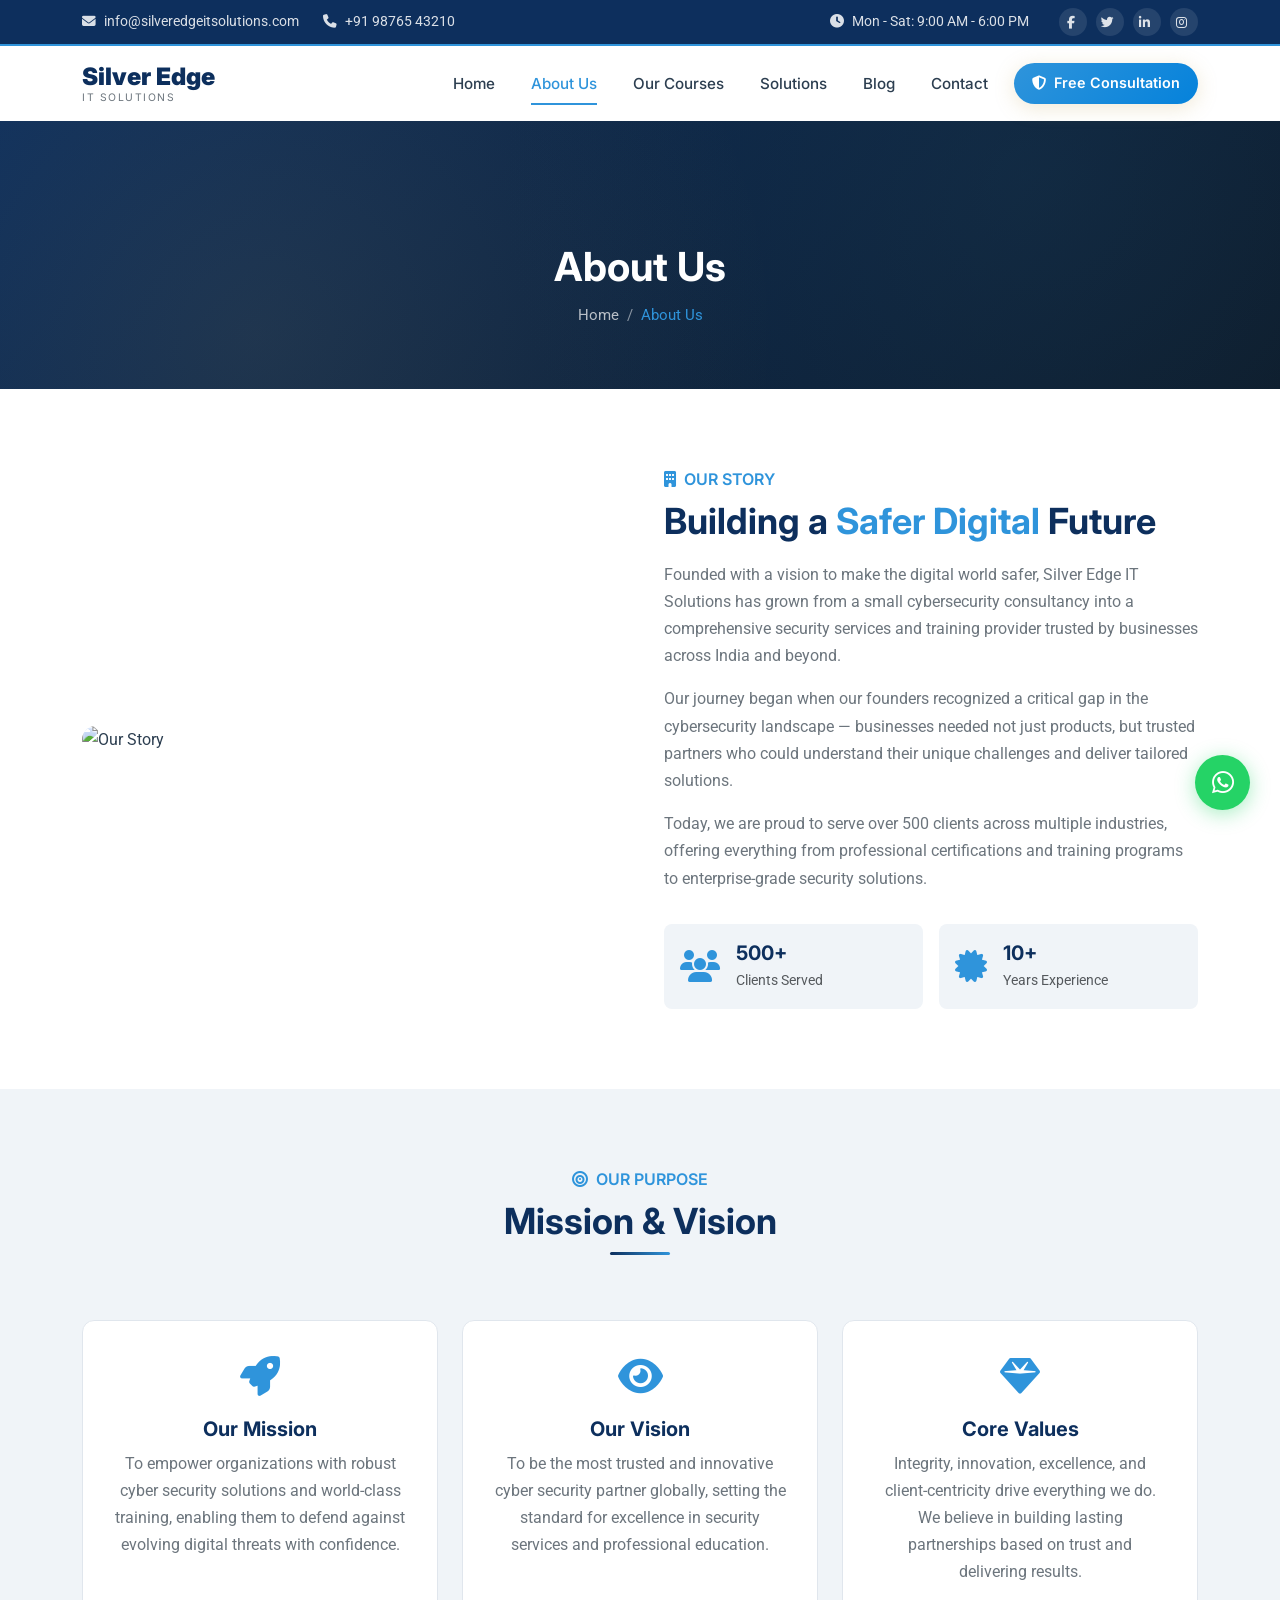
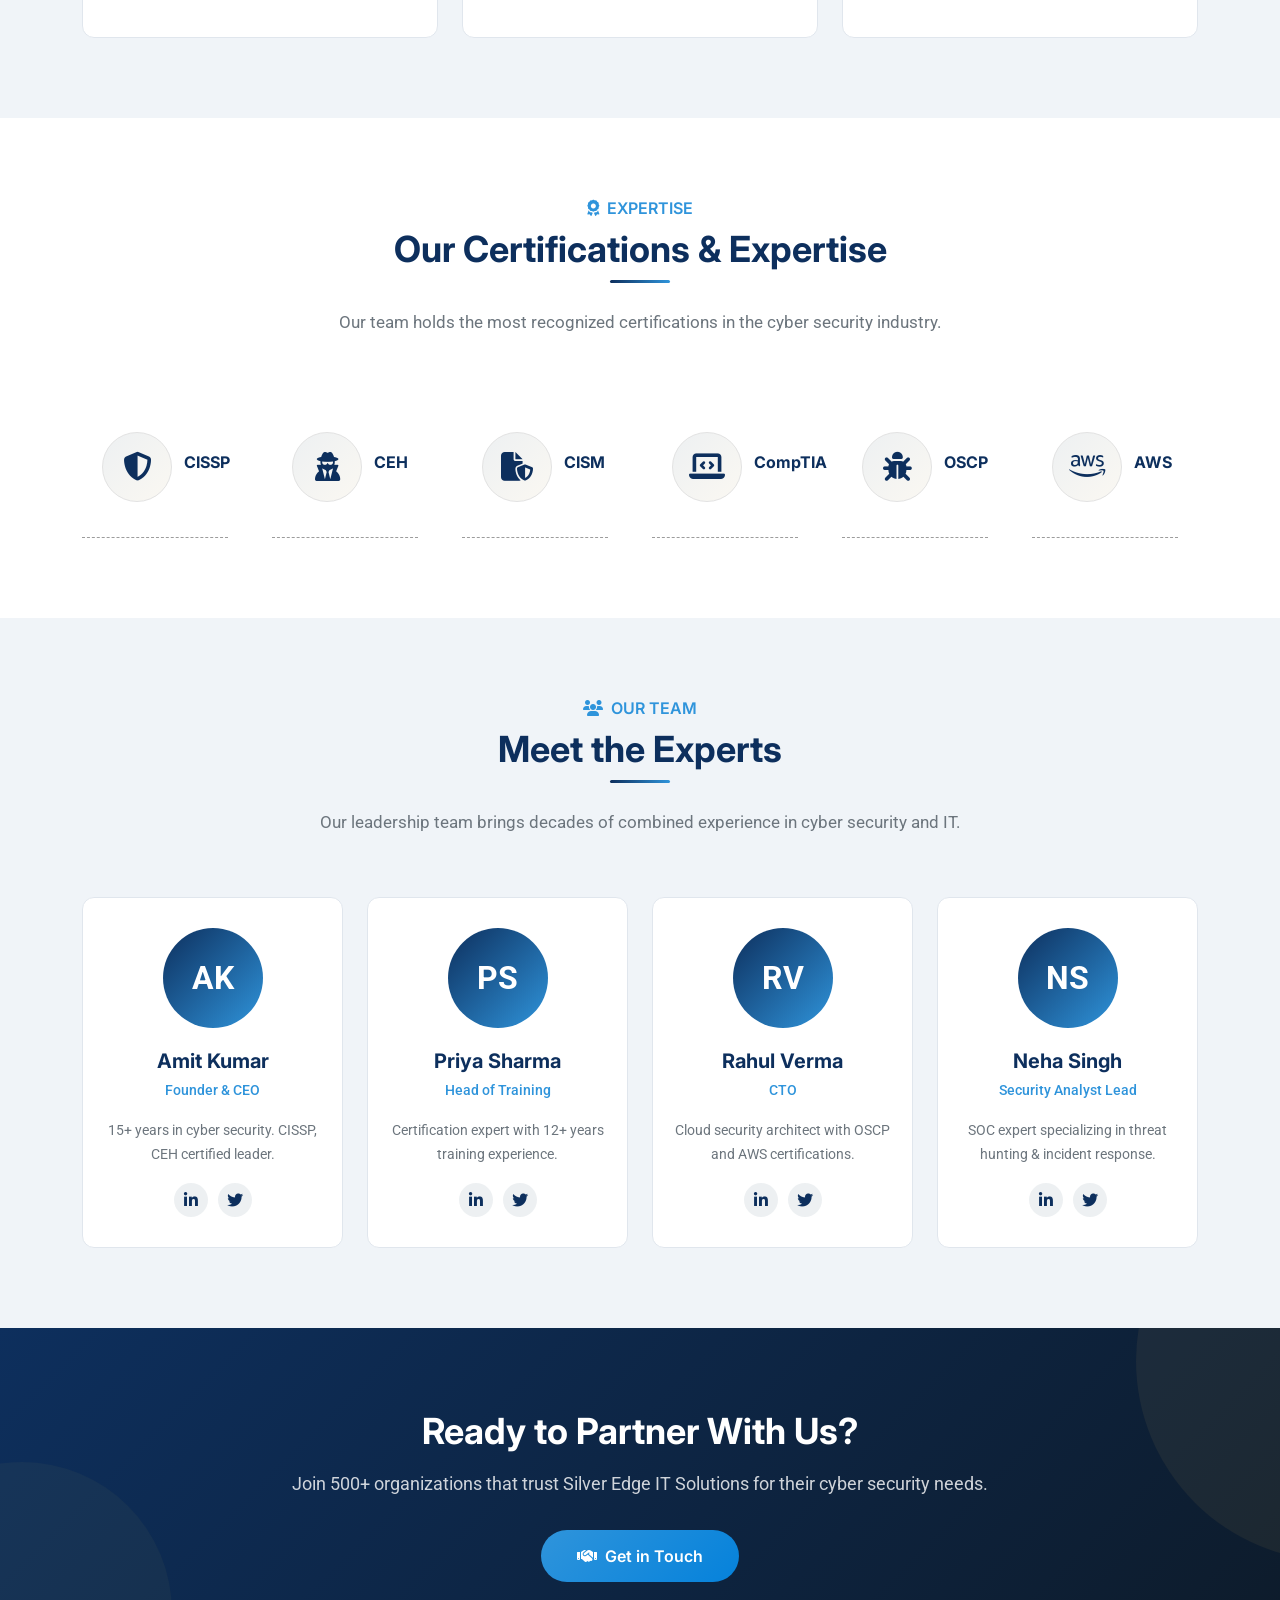
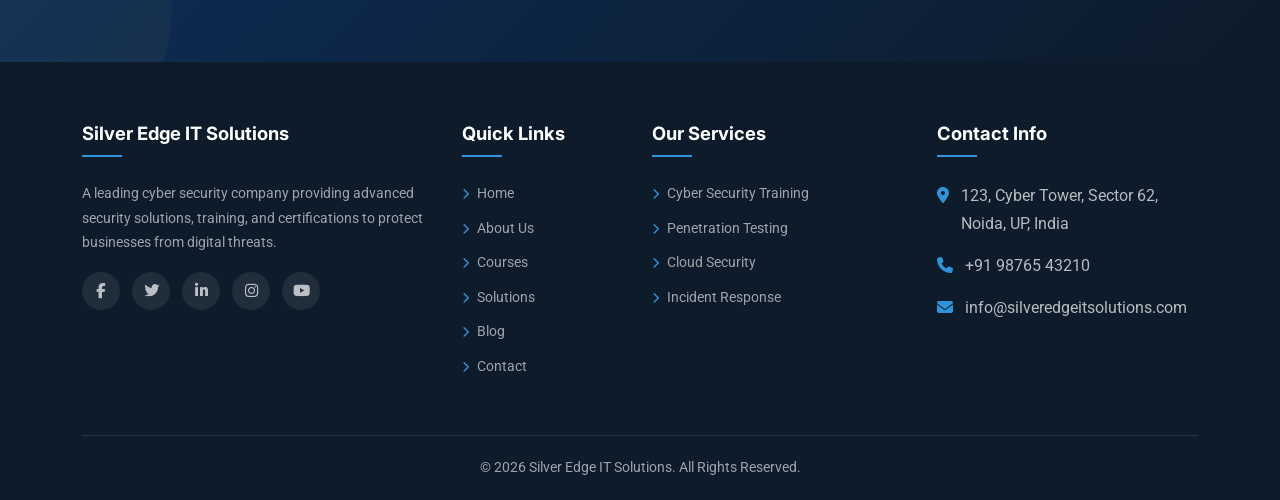
==== commit bbebfbc2: "add course detail page and fixed navbar" ====
--- a/about.html
+++ b/about.html
@@ -55,7 +55,21 @@
         <ul class="navbar-nav ms-auto align-items-lg-center">
           <li class="nav-item"><a class="nav-link" href="index.html">Home</a></li>
           <li class="nav-item"><a class="nav-link active" href="about.html">About Us</a></li>
-          <li class="nav-item"><a class="nav-link" href="courses.html">Our Courses</a></li>
+          <li class="nav-item custom-dropdown d-lg-block d-flex flex-wrap align-items-center justify-content-between">
+            <a class="nav-link border-0" href="courses.html">Our Courses</a>
+            <i class="fas fa-chevron-down mobile-dropdown-toggle d-lg-none"
+              style="cursor: pointer; padding: 10px; color: inherit;"></i>
+            <ul class="drop-down-links w-100">
+              <li><a href="courses.html"> EC-Council</a></li>
+              <li><a href="courses.html"> ISACA</a></li>
+              <li><a href="courses.html"> CompTIA</a></li>
+              <li><a href="courses.html"> PMI</a></li>
+              <li><a href="courses.html"> Offsec</a></li>
+              <li><a href="courses.html"> AWS</a></li>
+              <li><a href="courses.html"> Microsoft</a></li>
+              <li><a href="courses.html"> Palo Alto</a></li>
+            </ul>
+          </li>
           <li class="nav-item"><a class="nav-link" href="solutions.html">Solutions</a></li>
           <li class="nav-item"><a class="nav-link" href="blog.html">Blog</a></li>
           <li class="nav-item"><a class="nav-link" href="contact.html">Contact</a></li>
--- a/css/style.css
+++ b/css/style.css
@@ -5,7 +5,7 @@
    =================================================================== */
 
 /* ---------- CSS Custom Properties ---------- */
-:root {
+/* :root {
   --primary: #1D4059;
   --primary-dark: #152f43;
   --primary-light: #2a5a7e;
@@ -28,9 +28,32 @@
   --radius: 12px;
   --radius-sm: 8px;
   --radius-lg: 20px;
-}
-
-/* ---------- Base Reset & Typography ---------- */
+} */
+:root {
+  --primary: #0d2f5d;
+  --primary-dark: #152f43;
+  --primary-light: #14427c;
+  --gold: #2F94DB;
+  --gold-light: #37b9ec;
+  --gold-dark: #0582db;
+  --dark: #0d1b2a;
+  --navy: #1b2838;
+  --light-bg: #f8f9fa;
+  --section-bg: #f0f4f8;
+  --white: #ffffff;
+  --text-dark: #2c3e50;
+  --text-muted: #6c757d;
+  --text-light: #f8f9fa;
+  --border-color: #e0e6ed;
+  --shadow: 0 4px 20px rgba(29, 64, 89, 0.08);
+  --shadow-hover: 0 12px 40px rgba(29, 64, 89, 0.15);
+  --shadow-gold: 0 4px 20px rgba(196, 166, 91, 0.25);
+  --transition: all 0.3s ease;
+  --radius: 12px;
+  --radius-sm: 8px;
+  --radius-lg: 20px;
+}
+
 * {
   margin: 0;
   padding: 0;
@@ -40,6 +63,7 @@
 html {
   scroll-behavior: smooth;
   scroll-padding-top: 100px;
+  overflow-x: hidden;
 }
 
 body {
@@ -231,7 +255,8 @@
   font-family: 'Inter', sans-serif;
   font-weight: 500;
   font-size: 0.95rem;
-  color: var(--text-dark) !important;
+  color: var(--text-dark);
+  /* color: var(--light-bg); */
   padding: 8px 18px !important;
   position: relative;
   transition: var(--transition);
@@ -256,7 +281,8 @@
 
 .navbar .nav-link:hover,
 .navbar .nav-link.active {
-  color: var(--primary) !important;
+  color: var(--gold);
+
 }
 
 .btn-nav-cta {
@@ -310,7 +336,7 @@
 
 .btn-primary-custom:hover {
   color: var(--white);
-  transform: translateY(-3px);
+  /* transform: translateY(-3px); */
   box-shadow: var(--shadow-hover);
 }
 
@@ -377,13 +403,14 @@
 
 /* ---------- Hero Section ---------- */
 .hero-section {
-  background: linear-gradient(135deg, var(--primary) 0%, var(--dark) 60%, #0a1628 100%);
-  min-height: 70vh;
-  display: flex;
-  align-items: center;
+  /* background: linear-gradient(135deg, var(--primary) 0%, var(--dark) 60%, #0a1628 100%); */
+  min-height: 80vh;
+  display: flex;
+  /* align-items: center; */
   position: relative;
   overflow: hidden;
   /* padding-top: 60px; */
+  flex-direction: column;
 }
 
 .hero-section::before {
@@ -400,13 +427,14 @@
 .hero-content {
   position: relative;
   z-index: 2;
-  padding-bottom: 30px;
+  padding: 40px 10px;
+  text-align: center;
 }
 
 .hero-section h1 {
   color: var(--white);
-  font-size: 3.2rem;
-  font-weight: 800;
+  font-size: 3.8rem;
+  font-weight: 600;
   margin-bottom: 20px;
   line-height: 1.2;
 }
@@ -419,13 +447,14 @@
   color: rgba(255, 255, 255, 0.8);
   font-size: 1.15rem;
   margin-bottom: 35px;
-  max-width: 550px;
+  /* max-width: 550px; */
 }
 
 .hero-btns {
   display: flex;
   gap: 15px;
   flex-wrap: wrap;
+  justify-content: center;
 }
 
 .hero-image {
@@ -506,7 +535,7 @@
   right: -10px;
   background: linear-gradient(135deg, var(--gold), var(--gold-dark));
   color: var(--white);
-  padding: 20px 30px;
+  padding: 16px 20px;
   border-radius: var(--radius);
   text-align: center;
   box-shadow: var(--shadow-gold);
@@ -589,10 +618,13 @@
   justify-content: center;
   margin: 0 auto 20px;
   transition: var(--transition);
+  border: 1px solid rgb(226, 226, 226);
 }
 
 .course-card:hover .card-icon {
-  background: linear-gradient(135deg, var(--primary), var(--primary-light));
+  /* background: linear-gradient(135deg, var(--primary), var(--primary-light)); */
+  /* background: transparent; */
+  border: 1px solid var(--gold);
 }
 
 .course-card .card-icon i {
@@ -606,7 +638,7 @@
 }
 
 .course-card .card-icon img {
-  width: 50px;
+  /* width: 50px; */
   height: 50px;
   object-fit: contain;
 }
@@ -635,12 +667,12 @@
   border-radius: var(--radius);
   transition: var(--transition);
   background: var(--white);
-  border: 1px solid transparent;
+  border: 1px solid var(--border-color);
 }
 
 .why-choose-item:hover {
   box-shadow: var(--shadow);
-  border-color: var(--border-color);
+  border-color: var(--gold);
   transform: translateX(5px);
 }
 
@@ -762,16 +794,21 @@
 .industry-card {
   text-align: center;
   padding: 35px 20px;
-  border-radius: var(--radius);
+  /* border-radius: var(--radius); */
   background: var(--white);
-  border: 1px solid var(--border-color);
+  border-bottom: 1px dashed rgb(156, 156, 156);
   transition: var(--transition);
   height: 100%;
+  display: grid;
+  align-items: center;
+  gap: 10px;
+  grid-template-columns: 72px 1fr;
+  margin-right: 20px;
 }
 
 .industry-card:hover {
-  transform: translateY(-8px);
-  box-shadow: var(--shadow-hover);
+  /* transform: translateY(-4px); */
+  /* box-shadow: var(--shadow-hover); */
   border-color: var(--gold);
 }
 
@@ -783,12 +820,14 @@
   display: flex;
   align-items: center;
   justify-content: center;
-  margin: 0 auto 18px;
-  transition: var(--transition);
+  /* margin: 0 auto 18px; */
+  transition: var(--transition);
+  border: 1px solid rgb(226, 226, 226);
 }
 
 .industry-card:hover .industry-icon {
-  background: linear-gradient(135deg, var(--primary), var(--gold));
+  /* background: linear-gradient(135deg, var(--primary), var(--gold)); */
+  border: 1px solid var(--gold);
 }
 
 .industry-card .industry-icon i {
@@ -854,7 +893,7 @@
 
 /* ---------- Testimonials ---------- */
 .testimonial-card {
-  background: var(--white);
+  background: rgb(247, 247, 247);
   border-radius: var(--radius);
   padding: 35px 30px;
   box-shadow: var(--shadow);
@@ -923,7 +962,7 @@
 
 /* ---------- Partners / Collaborative Network ---------- */
 .partners-section .partner-logo {
-  padding: 20px 30px;
+  padding: 10px 20px;
   display: flex;
   align-items: center;
   justify-content: center;
@@ -941,9 +980,10 @@
 }
 
 .partners-section .partner-logo img {
+  width: auto;
   max-height: 50px;
-  filter: grayscale(100%);
-  opacity: 0.6;
+  /* filter: grayscale(100%); */
+  /* opacity: 0.6; */
   transition: var(--transition);
 }
 
@@ -1365,15 +1405,15 @@
 .contact-form {
   background: var(--white);
   border-radius: var(--radius);
-  padding: 40px;
-  box-shadow: var(--shadow);
-  border: 1px solid var(--border-color);
+  padding: 15px 25px 25px;
+  /* box-shadow: var(--shadow);
+  border: 1px solid var(--border-color); */
 }
 
 .contact-form .form-control {
   border-radius: var(--radius-sm);
   border: 1px solid var(--border-color);
-  padding: 14px 18px;
+  padding: 10px 18px;
   font-size: 0.95rem;
   transition: var(--transition);
 }
@@ -1384,7 +1424,7 @@
 }
 
 .contact-form textarea.form-control {
-  min-height: 140px;
+  /* min-height: 140px; */
   resize: vertical;
 }
 
@@ -1712,6 +1752,7 @@
 /* smooth loading */
 .page-loaded .hero-content {
   animation: fadeInUp 0.8s ease forwards;
+
 }
 
 
@@ -1784,11 +1825,11 @@
   padding-top: 15px;
 }
 
-#placements .placement-company {
+:is(#placements, #testimonials, #partners) .placement-company {
   margin-bottom: 0px;
 }
 
-#placements .owl-stage-outer {
+:is(#placements, #testimonials, #partners) .owl-stage-outer {
   padding-bottom: 30px;
 }
 
@@ -1798,8 +1839,8 @@
   gap: 10px
 }
 
-#placements .owl-nav button.owl-prev,
-#placements .owl-nav button.owl-next,
+:is(#placements, #testimonials, #partners) .owl-nav button.owl-prev,
+:is(#placements, #testimonials, #partners) .owl-nav button.owl-next,
 .custom-nav-icons {
   border: 2px solid var(--primary);
   width: 35px;
@@ -1809,6 +1850,7 @@
   place-items: center;
 }
 
+
 .custom-nav-icons i {
   color: var(--primary);
 }
@@ -1817,4 +1859,97 @@
   position: absolute;
   left: 50%;
   transform: translateX(-50%);
+  top: 10%;
+}
+
+
+.custom-dropdown {
+  position: relative;
+}
+
+.drop-down-links {
+  position: absolute;
+  top: 100%;
+  left: 0;
+  background: var(--white);
+  min-width: 230px;
+  border-radius: 8px;
+  box-shadow: 0 10px 30px rgba(0, 0, 0, 0.1);
+  padding: 15px 0;
+  list-style: none;
+  margin: 0;
+  opacity: 0;
+  visibility: hidden;
+  transform: translateY(15px);
+  transition: all 0.3s ease;
+  z-index: 1060;
+}
+
+.drop-down-links li a {
+  display: block;
+  padding: 10px 25px;
+  color: var(--text-dark) !important;
+  font-weight: 500;
+  font-size: 15px;
+  text-decoration: none;
+  transition: all 0.3s ease;
+}
+
+.drop-down-links li a i {
+  color: var(--gold);
+  margin-right: 10px;
+  font-size: 12px;
+  transition: all 0.3s ease;
+}
+
+.drop-down-links li a:hover {
+  color: var(--primary) !important;
+  padding-left: 30px;
+  background: rgba(47, 148, 219, 0.05);
+}
+
+@media (min-width: 992px) {
+  .custom-dropdown:hover .drop-down-links {
+    opacity: 1;
+    visibility: visible;
+    transform: translateY(0);
+  }
+}
+
+@media (max-width: 991.98px) {
+  .drop-down-links {
+    position: static;
+    box-shadow: none;
+    background: transparent;
+    opacity: 1;
+    visibility: visible;
+    transform: none;
+    display: none;
+    padding: 5px 0 5px 15px;
+  }
+
+  .drop-down-links.show {
+    display: block !important;
+    animation: fadeIn 0.3s ease;
+  }
+
+  .drop-down-links li a {
+    padding: 8px 15px;
+  }
+
+  .drop-down-links li a:hover {
+    padding-left: 20px;
+  }
+}
+
+.mobile-dropdown-toggle {
+  transition: transform 0.3s ease;
+}
+.mobile-dropdown-toggle.rotate {
+  transform: rotate(180deg);
+}
+
+@keyframes fadeIn {
+  from { opacity: 0; }
+  to { opacity: 1; }
 }
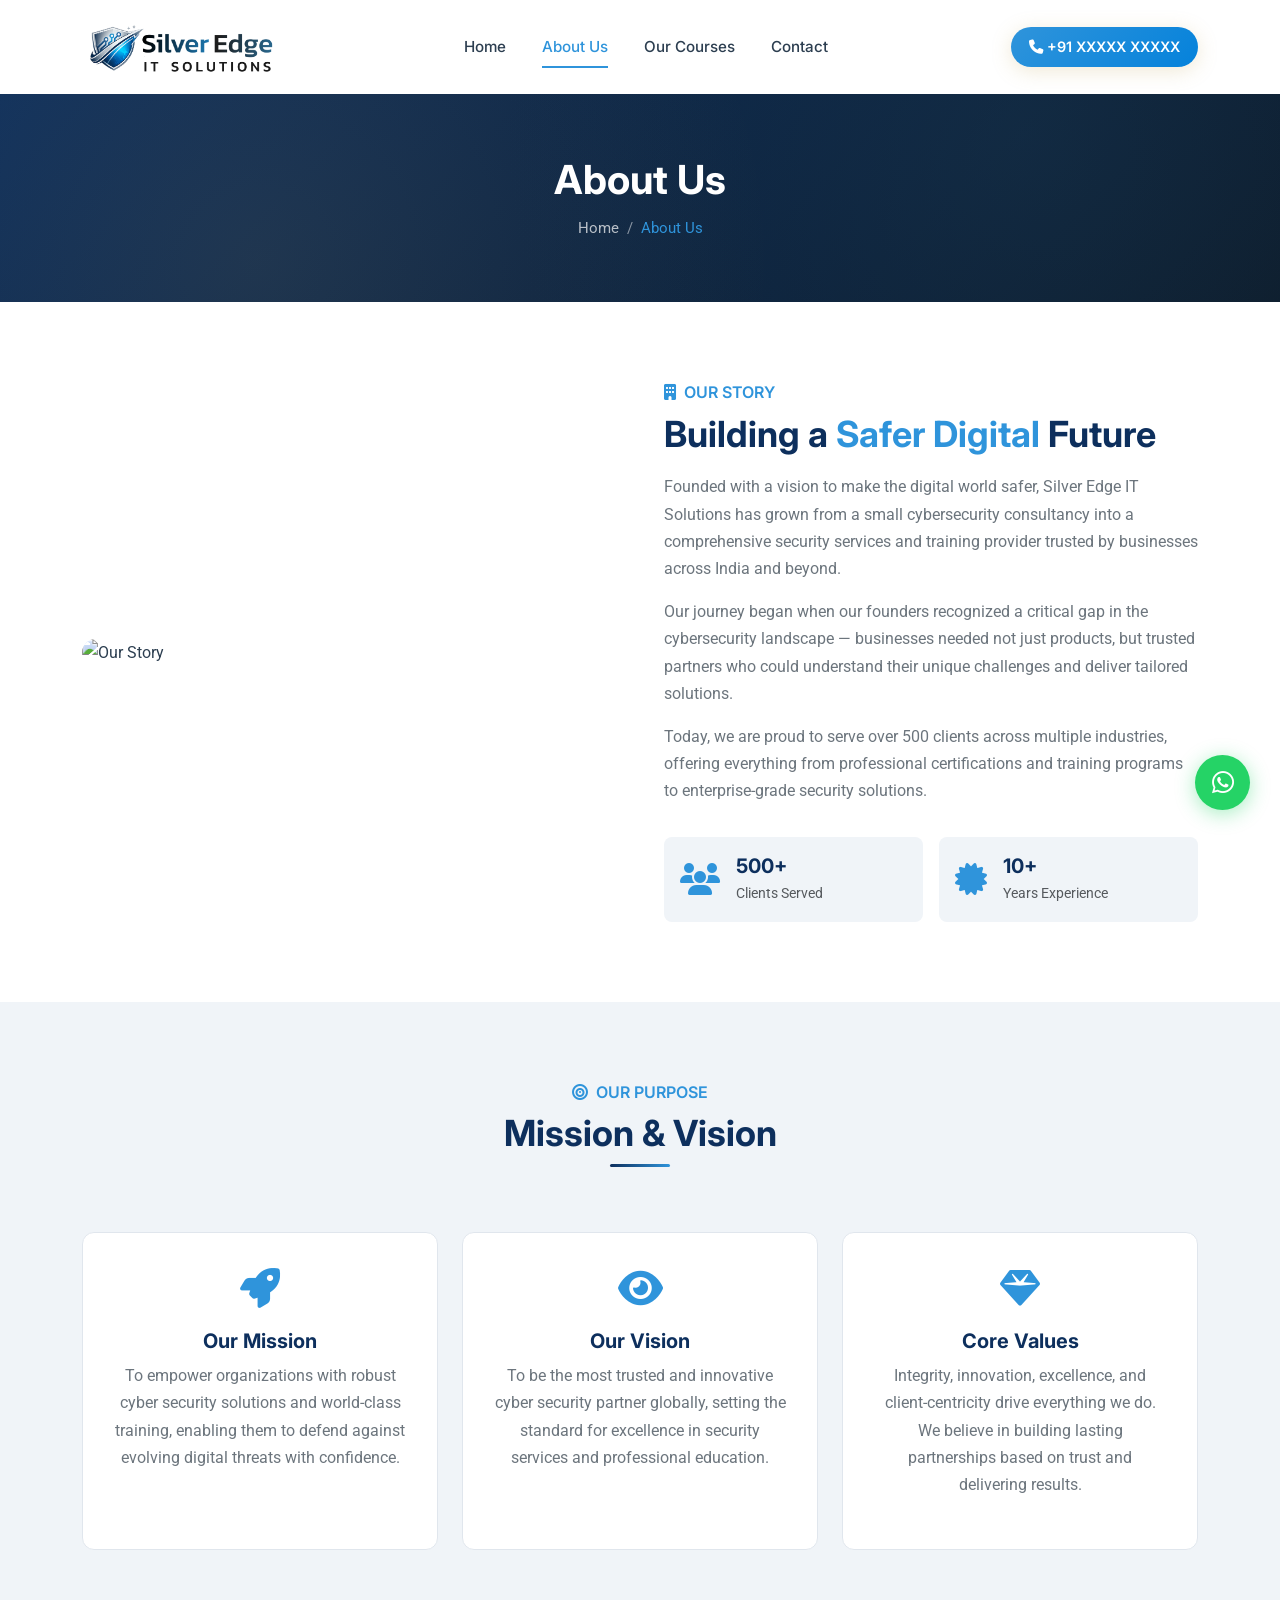
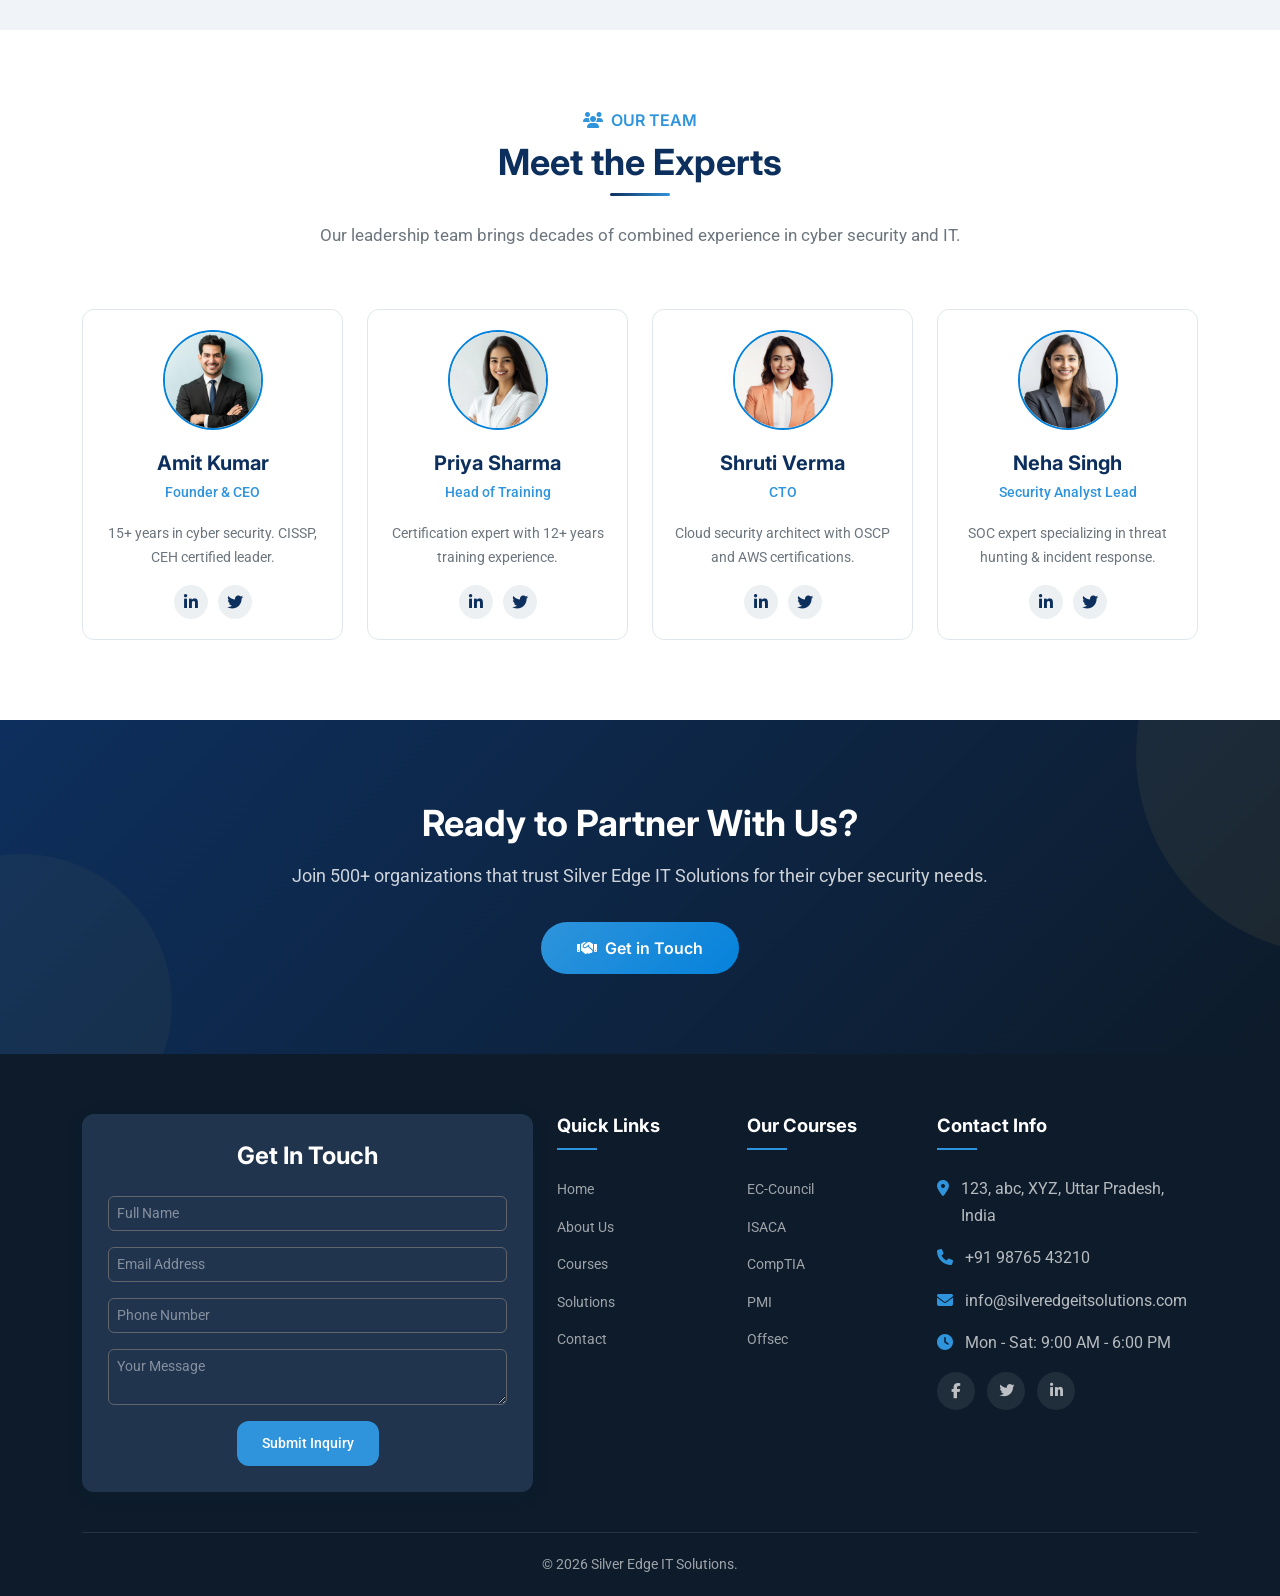
==== commit a3d40074: "update contact page" ====
--- a/about.html
+++ b/about.html
@@ -20,67 +20,48 @@
 
 <body>
 
-  <!-- TOP HEADER -->
-  <div class="top-header d-none d-md-block">
-    <div class="container">
-      <div class="d-flex justify-content-between align-items-center">
-        <div class="d-flex align-items-center gap-4">
-          <a href="mailto:info@silveredgeitsolutions.com"><i class="fas fa-envelope"></i>
-            info@silveredgeitsolutions.com</a>
-          <a href="tel:+919876543210"><i class="fas fa-phone"></i> +91 98765 43210</a>
-        </div>
-        <div class="d-flex align-items-center gap-3">
-          <span class="me-2"><i class="fas fa-clock"></i> Mon - Sat: 9:00 AM - 6:00 PM</span>
-          <div class="social-icons">
-            <a href="#"><i class="fab fa-facebook-f"></i></a>
-            <a href="#"><i class="fab fa-twitter"></i></a>
-            <a href="#"><i class="fab fa-linkedin-in"></i></a>
-            <a href="#"><i class="fab fa-instagram"></i></a>
-          </div>
-        </div>
-      </div>
-    </div>
+  <div class="header-wrapper-section" id="headerWrapper">
+    <nav class="navbar navbar-expand-lg " id="mainNavbar2">
+      <div class="container">
+        <a class="navbar-brand" href="index.html">
+          <div class="brand-text">
+            <img src="images/logo.png" alt="" class="nav-logo" style="transition: all 0.3s ease-in-out;">
+          </div>
+        </a>
+        <button class="navbar-toggler  border-0" type="button" data-bs-toggle="collapse" data-bs-target="#mainNav">
+          <i class="fa-solid fa-bars fs-2"></i>
+        </button>
+        <div class="collapse navbar-collapse justify-sm-start justify-content-center" id="mainNav">
+          <ul class="navbar-nav align-items-lg-center align-items-start ">
+            <li class="nav-item"><a class="nav-link " href="index.html">Home</a></li>
+            <li class="nav-item"><a class="nav-link" href="about.html">About Us</a></li>
+            <li class="nav-item custom-dropdown d-lg-block d-flex flex-wrap align-items-center justify-content-between">
+              <a class="nav-link border-0" href="courses.html">Our Courses</a>
+              <i class="fas fa-chevron-down mobile-dropdown-toggle d-lg-none"
+                style="cursor: pointer; padding: 10px; color: inherit;"></i>
+              <ul class="drop-down-links w-100">
+                <li><a href="courses.html"> EC-Council</a></li>
+                <li><a href="courses.html"> ISACA</a></li>
+                <li><a href="courses.html"> CompTIA</a></li>
+                <li><a href="courses.html"> PMI</a></li>
+                <li><a href="courses.html"> Offsec</a></li>
+                <li><a href="courses.html"> AWS</a></li>
+                <li><a href="courses.html"> Microsoft</a></li>
+                <li><a href="courses.html"> Palo Alto</a></li>
+              </ul>
+            </li>
+
+            <li class="nav-item"><a class="nav-link" href="contact.html">Contact</a></li>
+          </ul>
+        </div>
+        <div class="w-sm-100 ms-lg-2 d-flex justify-content-center d-none d-xl-block">
+          <a class="nav-link btn-nav-cta text-white" href="#" data-bs-toggle="modal">
+            <i class="fas fa-phone"></i> +91 XXXXX XXXXX
+          </a>
+        </div>
+      </div>
+    </nav>
   </div>
-
-  <!-- NAVBAR -->
-  <nav class="navbar navbar-expand-lg sticky-top">
-    <div class="container">
-      <a class="navbar-brand" href="index.html">
-        <div class="brand-text"><strong>Silver Edge</strong><span>IT Solutions</span></div>
-      </a>
-      <button class="navbar-toggler" type="button" data-bs-toggle="collapse" data-bs-target="#mainNav">
-        <span class="navbar-toggler-icon"></span>
-      </button>
-      <div class="collapse navbar-collapse" id="mainNav">
-        <ul class="navbar-nav ms-auto align-items-lg-center">
-          <li class="nav-item"><a class="nav-link" href="index.html">Home</a></li>
-          <li class="nav-item"><a class="nav-link active" href="about.html">About Us</a></li>
-          <li class="nav-item custom-dropdown d-lg-block d-flex flex-wrap align-items-center justify-content-between">
-            <a class="nav-link border-0" href="courses.html">Our Courses</a>
-            <i class="fas fa-chevron-down mobile-dropdown-toggle d-lg-none"
-              style="cursor: pointer; padding: 10px; color: inherit;"></i>
-            <ul class="drop-down-links w-100">
-              <li><a href="courses.html"> EC-Council</a></li>
-              <li><a href="courses.html"> ISACA</a></li>
-              <li><a href="courses.html"> CompTIA</a></li>
-              <li><a href="courses.html"> PMI</a></li>
-              <li><a href="courses.html"> Offsec</a></li>
-              <li><a href="courses.html"> AWS</a></li>
-              <li><a href="courses.html"> Microsoft</a></li>
-              <li><a href="courses.html"> Palo Alto</a></li>
-            </ul>
-          </li>
-          <li class="nav-item"><a class="nav-link" href="solutions.html">Solutions</a></li>
-          <li class="nav-item"><a class="nav-link" href="blog.html">Blog</a></li>
-          <li class="nav-item"><a class="nav-link" href="contact.html">Contact</a></li>
-          <li class="nav-item ms-lg-2">
-            <a class="nav-link btn-nav-cta" href="#consultationModal" data-bs-toggle="modal"><i
-                class="fas fa-shield-halved me-1"></i> Free Consultation</a>
-          </li>
-        </ul>
-      </div>
-    </div>
-  </nav>
 
   <!-- PAGE HEADER -->
   <section class="page-header">
@@ -175,57 +156,10 @@
     </div>
   </section>
 
-  <!-- CERTIFICATIONS / EXPERTISE -->
+
+
+  <!-- TEAM SECTION -->
   <section class="section-padding">
-    <div class="container">
-      <div class="section-header" data-aos="fade-up">
-        <h6 class="text-gold fw-semibold text-uppercase"><i class="fas fa-award me-2"></i>Expertise</h6>
-        <h2>Our Certifications & Expertise</h2>
-        <p>Our team holds the most recognized certifications in the cyber security industry.</p>
-      </div>
-      <div class="row g-4 justify-content-center">
-        <div class="col-lg-2 col-md-3 col-4" data-aos="zoom-in" data-aos-delay="0">
-          <div class="industry-card">
-            <div class="industry-icon"><i class="fas fa-shield-halved"></i></div>
-            <h5>CISSP</h5>
-          </div>
-        </div>
-        <div class="col-lg-2 col-md-3 col-4" data-aos="zoom-in" data-aos-delay="50">
-          <div class="industry-card">
-            <div class="industry-icon"><i class="fas fa-user-secret"></i></div>
-            <h5>CEH</h5>
-          </div>
-        </div>
-        <div class="col-lg-2 col-md-3 col-4" data-aos="zoom-in" data-aos-delay="100">
-          <div class="industry-card">
-            <div class="industry-icon"><i class="fas fa-file-shield"></i></div>
-            <h5>CISM</h5>
-          </div>
-        </div>
-        <div class="col-lg-2 col-md-3 col-4" data-aos="zoom-in" data-aos-delay="150">
-          <div class="industry-card">
-            <div class="industry-icon"><i class="fas fa-laptop-code"></i></div>
-            <h5>CompTIA</h5>
-          </div>
-        </div>
-        <div class="col-lg-2 col-md-3 col-4" data-aos="zoom-in" data-aos-delay="200">
-          <div class="industry-card">
-            <div class="industry-icon"><i class="fas fa-bug"></i></div>
-            <h5>OSCP</h5>
-          </div>
-        </div>
-        <div class="col-lg-2 col-md-3 col-4" data-aos="zoom-in" data-aos-delay="250">
-          <div class="industry-card">
-            <div class="industry-icon"><i class="fab fa-aws"></i></div>
-            <h5>AWS</h5>
-          </div>
-        </div>
-      </div>
-    </div>
-  </section>
-
-  <!-- TEAM SECTION -->
-  <section class="section-padding section-bg">
     <div class="container">
       <div class="section-header" data-aos="fade-up">
         <h6 class="text-gold fw-semibold text-uppercase"><i class="fas fa-users me-2"></i>Our Team</h6>
@@ -235,7 +169,9 @@
       <div class="row g-4 justify-content-center">
         <div class="col-lg-3 col-md-6" data-aos="fade-up" data-aos-delay="0">
           <div class="team-card">
-            <div class="team-avatar">AK</div>
+            <div class="team-avatar">
+              <img src="images/studens/1.png" alt="">
+            </div>
             <h5>Amit Kumar</h5>
             <p class="role">Founder & CEO</p>
             <p class="small">15+ years in cyber security. CISSP, CEH certified leader.</p>
@@ -247,7 +183,7 @@
         </div>
         <div class="col-lg-3 col-md-6" data-aos="fade-up" data-aos-delay="100">
           <div class="team-card">
-            <div class="team-avatar">PS</div>
+            <div class="team-avatar"> <img src="images/studens/2.png" alt=""></div>
             <h5>Priya Sharma</h5>
             <p class="role">Head of Training</p>
             <p class="small">Certification expert with 12+ years training experience.</p>
@@ -259,8 +195,8 @@
         </div>
         <div class="col-lg-3 col-md-6" data-aos="fade-up" data-aos-delay="200">
           <div class="team-card">
-            <div class="team-avatar">RV</div>
-            <h5>Rahul Verma</h5>
+            <div class="team-avatar"> <img src="images/studens/3.png" alt=""></div>
+            <h5>Shruti Verma</h5>
             <p class="role">CTO</p>
             <p class="small">Cloud security architect with OSCP and AWS certifications.</p>
             <div class="team-social">
@@ -271,7 +207,7 @@
         </div>
         <div class="col-lg-3 col-md-6" data-aos="fade-up" data-aos-delay="300">
           <div class="team-card">
-            <div class="team-avatar">NS</div>
+            <div class="team-avatar"> <img src="images/studens/4.png" alt=""></div>
             <h5>Neha Singh</h5>
             <p class="role">Security Analyst Lead</p>
             <p class="small">SOC expert specializing in threat hunting & incident response.</p>
@@ -297,52 +233,85 @@
   </section>
 
   <!-- FOOTER -->
-  <footer class="footer">
+  <footer class="footer position-relative">
     <div class="container">
       <div class="row g-4">
-        <div class="col-lg-4 col-md-6">
-          <h5>Silver Edge IT Solutions</h5>
-          <p>A leading cyber security company providing advanced security solutions, training, and certifications to
-            protect businesses from digital threats.</p>
-          <div class="footer-social mt-3">
-            <a href="#"><i class="fab fa-facebook-f"></i></a>
-            <a href="#"><i class="fab fa-twitter"></i></a>
-            <a href="#"><i class="fab fa-linkedin-in"></i></a>
-            <a href="#"><i class="fab fa-instagram"></i></a>
-            <a href="#"><i class="fab fa-youtube"></i></a>
+        <div class="col-lg-5 col-md-6">
+          <div class="inquiry-card">
+            <div class="inquiry-title text-center">
+              <h3 class="">Get In Touch</h3>
+            </div>
+            <form>
+              <div class="row g-3">
+
+                <div class="col-12">
+                  <input type="text" class="form-control" placeholder="Full Name" required>
+                </div>
+
+                <div class="col-12">
+                  <input type="email" class="form-control" placeholder="Email Address" required>
+                </div>
+
+                <div class="col-12">
+                  <input type="tel" class="form-control" placeholder="Phone Number" required>
+                </div>
+
+
+                <div class="col-12">
+                  <textarea class="form-control" rows="2" placeholder="Your Message"></textarea>
+                </div>
+
+                <div class="col-12 text-center">
+                  <button type="submit" class="btn btn-custom">
+                    Submit Inquiry
+                  </button>
+                </div>
+
+              </div>
+            </form>
           </div>
         </div>
         <div class="col-lg-2 col-md-6">
           <h5>Quick Links</h5>
           <ul class="footer-links">
-            <li><a href="index.html"><i class="fas fa-chevron-right"></i> Home</a></li>
-            <li><a href="about.html"><i class="fas fa-chevron-right"></i> About Us</a></li>
-            <li><a href="courses.html"><i class="fas fa-chevron-right"></i> Courses</a></li>
-            <li><a href="solutions.html"><i class="fas fa-chevron-right"></i> Solutions</a></li>
-            <li><a href="blog.html"><i class="fas fa-chevron-right"></i> Blog</a></li>
-            <li><a href="contact.html"><i class="fas fa-chevron-right"></i> Contact</a></li>
+            <li><a href="index.html"> Home</a></li>
+            <li><a href="about.html"> About Us</a></li>
+            <li><a href="courses.html"> Courses</a></li>
+            <li><a href="solutions.html"> Solutions</a></li>
+
+            <li><a href="contact.html"> Contact</a></li>
           </ul>
         </div>
-        <div class="col-lg-3 col-md-6">
-          <h5>Our Services</h5>
+        <div class="col-lg-2 col-md-6">
+          <h5>Our Courses</h5>
           <ul class="footer-links">
-            <li><a href="courses.html"><i class="fas fa-chevron-right"></i> Cyber Security Training</a></li>
-            <li><a href="solutions.html"><i class="fas fa-chevron-right"></i> Penetration Testing</a></li>
-            <li><a href="solutions.html"><i class="fas fa-chevron-right"></i> Cloud Security</a></li>
-            <li><a href="solutions.html"><i class="fas fa-chevron-right"></i> Incident Response</a></li>
+            <li><a href="courses.html"> EC-Council</a></li>
+            <li><a href="solutions.html"> ISACA</a></li>
+            <li><a href="solutions.html"> CompTIA</a></li>
+            <li><a href="solutions.html"> PMI</a></li>
+            <li><a href="solutions.html"> Offsec</a></li>
           </ul>
         </div>
         <div class="col-lg-3 col-md-6">
           <h5>Contact Info</h5>
           <ul class="footer-contact list-unstyled">
-            <li><i class="fas fa-map-marker-alt"></i> <span>123, Cyber Tower, Sector 62, Noida, UP, India</span></li>
+            <li><i class="fas fa-map-marker-alt"></i> <span>123, abc, XYZ, Uttar Pradesh,
+                India</span></li>
             <li><i class="fas fa-phone"></i> <span>+91 98765 43210</span></li>
             <li><i class="fas fa-envelope"></i> <span>info@silveredgeitsolutions.com</span></li>
+            <li><i class="fas fa-clock"></i> <span>Mon - Sat: 9:00 AM - 6:00 PM</span></li>
           </ul>
+          <div>
+            <div class="footer-social mt-3">
+              <a href="#"><i class="fab fa-facebook-f"></i></a>
+              <a href="#"><i class="fab fa-twitter"></i></a>
+              <a href="#"><i class="fab fa-linkedin-in"></i></a>
+            </div>
+          </div>
         </div>
       </div>
       <div class="footer-bottom text-center">
-        <p>&copy; 2026 Silver Edge IT Solutions. All Rights Reserved.</p>
+        <p>&copy; 2026 Silver Edge IT Solutions.</p>
       </div>
     </div>
   </footer>
--- a/css/style.css
+++ b/css/style.css
@@ -72,7 +72,7 @@
   line-height: 1.7;
   color: var(--text-dark);
   background-color: var(--white);
-  overflow-x: hidden;
+  /* overflow-x: hidden; */
 }
 
 h1,
@@ -219,6 +219,20 @@
   z-index: 1050;
 }
 
+.header-wrapper-section {
+  position: sticky;
+  top: 0;
+  /* left: 0;
+  width: 100%; */
+  z-index: 1050;
+  transition: all 0.3s ease-in-out;
+}
+
+.navbar-scrolled {
+  background-color: var(--white) !important;
+  box-shadow: 0 4px 15px rgba(0, 0, 0, 0.1);
+}
+
 .navbar.scrolled {
   box-shadow: 0 2px 30px rgba(29, 64, 89, 0.1);
   padding: 8px 0;
@@ -383,16 +397,16 @@
 }
 
 .btn-outline-primary {
-  border: 2px solid var(--primary);
+  border: 1px solid var(--primary);
   color: var(--primary);
   padding: 12px 34px;
   border-radius: 50px;
   font-family: 'Inter', sans-serif;
-  font-weight: 600;
+  font-weight: 500;
   transition: var(--transition);
   /* width: 40px;
   height: 40px; */
-  background-color: rgba(40, 72, 102, 0.11);
+  background-color: rgba(235, 250, 255, 0.76);
 }
 
 .btn-outline-primary:hover {
@@ -466,6 +480,7 @@
   filter: drop-shadow(0 20px 60px rgba(0, 0, 0, 0.3));
   animation: float 6s ease-in-out infinite;
 }
+
 
 @keyframes float {
 
@@ -507,6 +522,20 @@
   }
 }
 
+.hero-content-wrapper .hero-content {
+  padding-top: 120px;
+}
+
+@media screen and (max-width:768px) {
+  .hero-content-wrapper .hero-content {
+    padding-top: 80px;
+  }
+
+  .hero-section {
+    min-height: auto;
+  }
+}
+
 /* ---------- About Preview Section ---------- */
 .about-preview {
   position: relative;
@@ -619,6 +648,7 @@
   margin: 0 auto 20px;
   transition: var(--transition);
   border: 1px solid rgb(226, 226, 226);
+  padding: 6px;
 }
 
 .course-card:hover .card-icon {
@@ -905,7 +935,8 @@
 
 .testimonial-card:hover {
   box-shadow: var(--shadow-hover);
-  transform: translateY(-5px);
+  /* transform: translateY(-5px); */
+  /* border-color: var(--primary-light); */
 }
 
 .testimonial-card .quote-icon {
@@ -1087,9 +1118,10 @@
   color: rgba(255, 255, 255, 0.6);
   font-size: 0.9rem;
   transition: var(--transition);
-  display: flex;
+  display: inline-flex;
   align-items: center;
   gap: 8px;
+
 }
 
 .footer .footer-links a:hover {
@@ -1220,7 +1252,7 @@
 /* ---------- Page Header / Inner Banner ---------- */
 .page-header {
   background: linear-gradient(135deg, var(--primary) 0%, var(--dark) 100%);
-  padding: 120px 0 60px;
+  padding: 60px 20px;
   text-align: center;
   position: relative;
   overflow: hidden;
@@ -1403,11 +1435,10 @@
 }
 
 .contact-form {
-  background: var(--white);
+  background: #f0f4f8;
   border-radius: var(--radius);
   padding: 15px 25px 25px;
-  /* box-shadow: var(--shadow);
-  border: 1px solid var(--border-color); */
+  border: 1px solid gainsboro;
 }
 
 .contact-form .form-control {
@@ -1454,29 +1485,33 @@
   text-align: center;
   background: var(--white);
   border-radius: var(--radius);
-  padding: 30px 20px;
+  padding: 20px;
   border: 1px solid var(--border-color);
   transition: var(--transition);
   height: 100%;
+
 }
 
 .team-card:hover {
   box-shadow: var(--shadow-hover);
-  transform: translateY(-5px);
+  border-color: var(--gold);
+  /* transform: translateY(-5px); */
 }
 
 .team-card .team-avatar {
   width: 100px;
   height: 100px;
-  border-radius: 50%;
+  border-radius: 80px;
   margin: 0 auto 20px;
-  background: linear-gradient(135deg, var(--primary), var(--gold));
+  /* background: linear-gradient(135deg, var(--primary), var(--gold)); */
   display: flex;
   align-items: center;
   justify-content: center;
   color: var(--white);
   font-size: 2rem;
   font-weight: 700;
+  overflow: hidden;
+  border: 2px solid var(--gold-dark);
 }
 
 .team-card h5 {
@@ -1687,6 +1722,162 @@
     flex-direction: column;
     align-items: center !important;
     gap: 5px;
+  }
+}
+
+/* ---------- Contact Mega Card ---------- */
+.contact-mega-card {
+  background: var(--white);
+  border-radius: var(--radius-lg);
+  overflow: hidden;
+  box-shadow: 0 15px 50px rgba(13, 47, 93, 0.1);
+  border: 1px solid var(--border-color);
+}
+
+.contact-info-side {
+  background: linear-gradient(135deg, var(--primary) 0%, #152f43 100%);
+  color: var(--white);
+  padding: 50px;
+  height: 100%;
+  position: relative;
+  overflow: hidden;
+}
+
+.contact-info-side::before {
+  content: '';
+  position: absolute;
+  top: -100px;
+  right: -100px;
+  width: 300px;
+  height: 300px;
+  border-radius: 50%;
+  background: rgba(47, 148, 219, 0.1);
+  z-index: 0;
+}
+
+.contact-info-side .info-content {
+  position: relative;
+  z-index: 1;
+}
+
+.contact-info-side .info-item {
+  display: flex;
+  align-items: flex-start;
+  gap: 20px;
+  margin-bottom: 30px;
+}
+
+.contact-info-side .icon-box {
+  min-width: 45px;
+  height: 45px;
+  background: rgba(255, 255, 255, 0.1);
+  border-radius: 10px;
+  display: flex;
+  align-items: center;
+  justify-content: center;
+  color: var(--gold);
+  font-size: 1.2rem;
+  transition: var(--transition);
+}
+
+.contact-info-side .info-item:hover .icon-box {
+  background: var(--gold);
+  color: var(--white);
+  transform: translateY(-3px);
+}
+
+.contact-info-side .text-box h5 {
+  color: var(--white);
+  font-size: 1.1rem;
+  margin-bottom: 5px;
+}
+
+.contact-info-side .text-box p {
+  color: rgba(255, 255, 255, 0.7);
+  font-size: 0.95rem;
+  margin: 0;
+}
+
+.contact-info-side .text-box p a {
+  color: inherit;
+}
+
+.contact-info-side .social-links {
+  display: flex;
+  gap: 15px;
+}
+
+.contact-info-side .social-links a {
+  width: 40px;
+  height: 40px;
+  background: rgba(255, 255, 255, 0.1);
+  color: var(--white);
+  border-radius: 50%;
+  display: flex;
+  align-items: center;
+  justify-content: center;
+  transition: var(--transition);
+}
+
+.contact-info-side .social-links a:hover {
+  background: var(--gold);
+  color: var(--white);
+  transform: translateY(-5px);
+}
+
+.contact-form-side {
+  padding: 50px;
+  background: var(--white);
+}
+
+.contact-form-side .form-control,
+.contact-form-side .form-select {
+  border: 1px solid #e0e6ed;
+  background-color: #f8f9fa;
+  padding: 12px 15px;
+  height: auto;
+  font-size: 0.95rem;
+  color: var(--text-dark);
+}
+
+.contact-form-side .form-control:focus,
+.contact-form-side .form-select:focus {
+  background-color: var(--white);
+  border-color: var(--gold);
+  box-shadow: 0 0 0 4px rgba(47, 148, 219, 0.1);
+}
+
+.contact-form-side .form-floating > label {
+  color: #8c98a4;
+  padding-left: 15px;
+}
+
+.contact-form-side .form-floating > .form-control:focus ~ label,
+.contact-form-side .form-floating > .form-control:not(:placeholder-shown) ~ label {
+  color: var(--gold);
+  opacity: 0.8;
+}
+
+@media (max-width: 991.98px) {
+  .contact-info-side, .contact-form-side {
+    padding: 40px;
+  }
+}
+
+@media (max-width: 767.98px) {
+  .contact-info-side, .contact-form-side {
+    padding: 30px 20px;
+  }
+  
+  .contact-info-side .info-item {
+    gap: 15px;
+    margin-bottom: 25px;
+  }
+  
+  .contact-info-side .icon-box {
+    min-width: 40px;
+    height: 40px;
+    font-size: 1rem;
   }
 }
 
@@ -1945,11 +2136,138 @@
 .mobile-dropdown-toggle {
   transition: transform 0.3s ease;
 }
+
 .mobile-dropdown-toggle.rotate {
   transform: rotate(180deg);
 }
 
 @keyframes fadeIn {
-  from { opacity: 0; }
-  to { opacity: 1; }
+  from {
+    opacity: 0;
+  }
+
+  to {
+    opacity: 1;
+  }
+}
+
+
+.category-card .btn-primary-custom {
+  font-size: 14px;
+  font-weight: 400;
+}
+
+.category-card .category-sub-title {
+  font-size: 13px;
+  text-align: start;
+}
+
+.custom-course-card .category-img-wrapper img {
+  width: 100%;
+  max-height: 200px;
+  object-fit: cover;
+}
+
+.category-card>h6 {
+  text-align: start;
+}
+
+.custom-course-card {
+  display: flex;
+  flex-direction: column;
+}
+
+
+/* ======new-footer-css======== */
+
+.inquiry-card {
+  /* background: var(--white); */
+  border-radius: var(--radius);
+  box-shadow: var(--shadow);
+  /* padding: 40px; */
+  transition: var(--transition);
+  background-color: #21344e;
+}
+
+.inquiry-card {
+  padding: 26px;
+  /* background-color: #132a528a */
+}
+
+.inquiry-card:hover {
+  box-shadow: var(--shadow-hover);
+}
+
+/* Title */
+.inquiry-title {
+  margin-bottom: 25px;
+}
+
+.inquiry-title h2 {
+  color: var(--primary);
+  font-weight: 700;
+}
+
+.inquiry-title p {
+  color: var(--text-muted);
+}
+
+/* Form Controls */
+.form-control,
+.form-select {
+  border-radius: 6px;
+  /* border: 1px solid var(--border-color); */
+  padding: 6px 8px;
+  transition: var(--transition);
+}
+
+.form-control:focus,
+.form-select:focus {
+  border-color: var(--gold);
+  box-shadow: 0 0 0 0.15rem rgba(47, 148, 219, 0.25);
+}
+
+.inquiry-card input:focus,
+.inquiry-card select:focus,
+.inquiry-card textarea:focus {
+  background-color: #21344e;
+  color: white;
+
+}
+
+/* Button */
+.btn-custom {
+  background: var(--gold);
+  color: var(--white);
+  border: none;
+  padding: 12px 25px;
+  border-radius: var(--radius);
+  font-weight: 500;
+  transition: var(--transition);
+  font-size: 14px;
+}
+
+.btn-custom:hover {
+  background: var(--gold-dark);
+}
+
+.inquiry-card input,
+.inquiry-card select,
+.inquiry-card textarea {
+  font-size: 14px;
+  background-color: #21344e;
+  color: white;
+  border: 1px solid #61656b;
+}
+
+.inquiry-card input::placeholder,
+.inquiry-card textarea::placeholder,
+.inquiry-card select::placeholder {
+  font-size: 14px;
+  color: rgba(255, 255, 255, 0.452);
+}
+
+.inquiry-title h3 {
+  color: white;
+  font-weight: 700;
 }
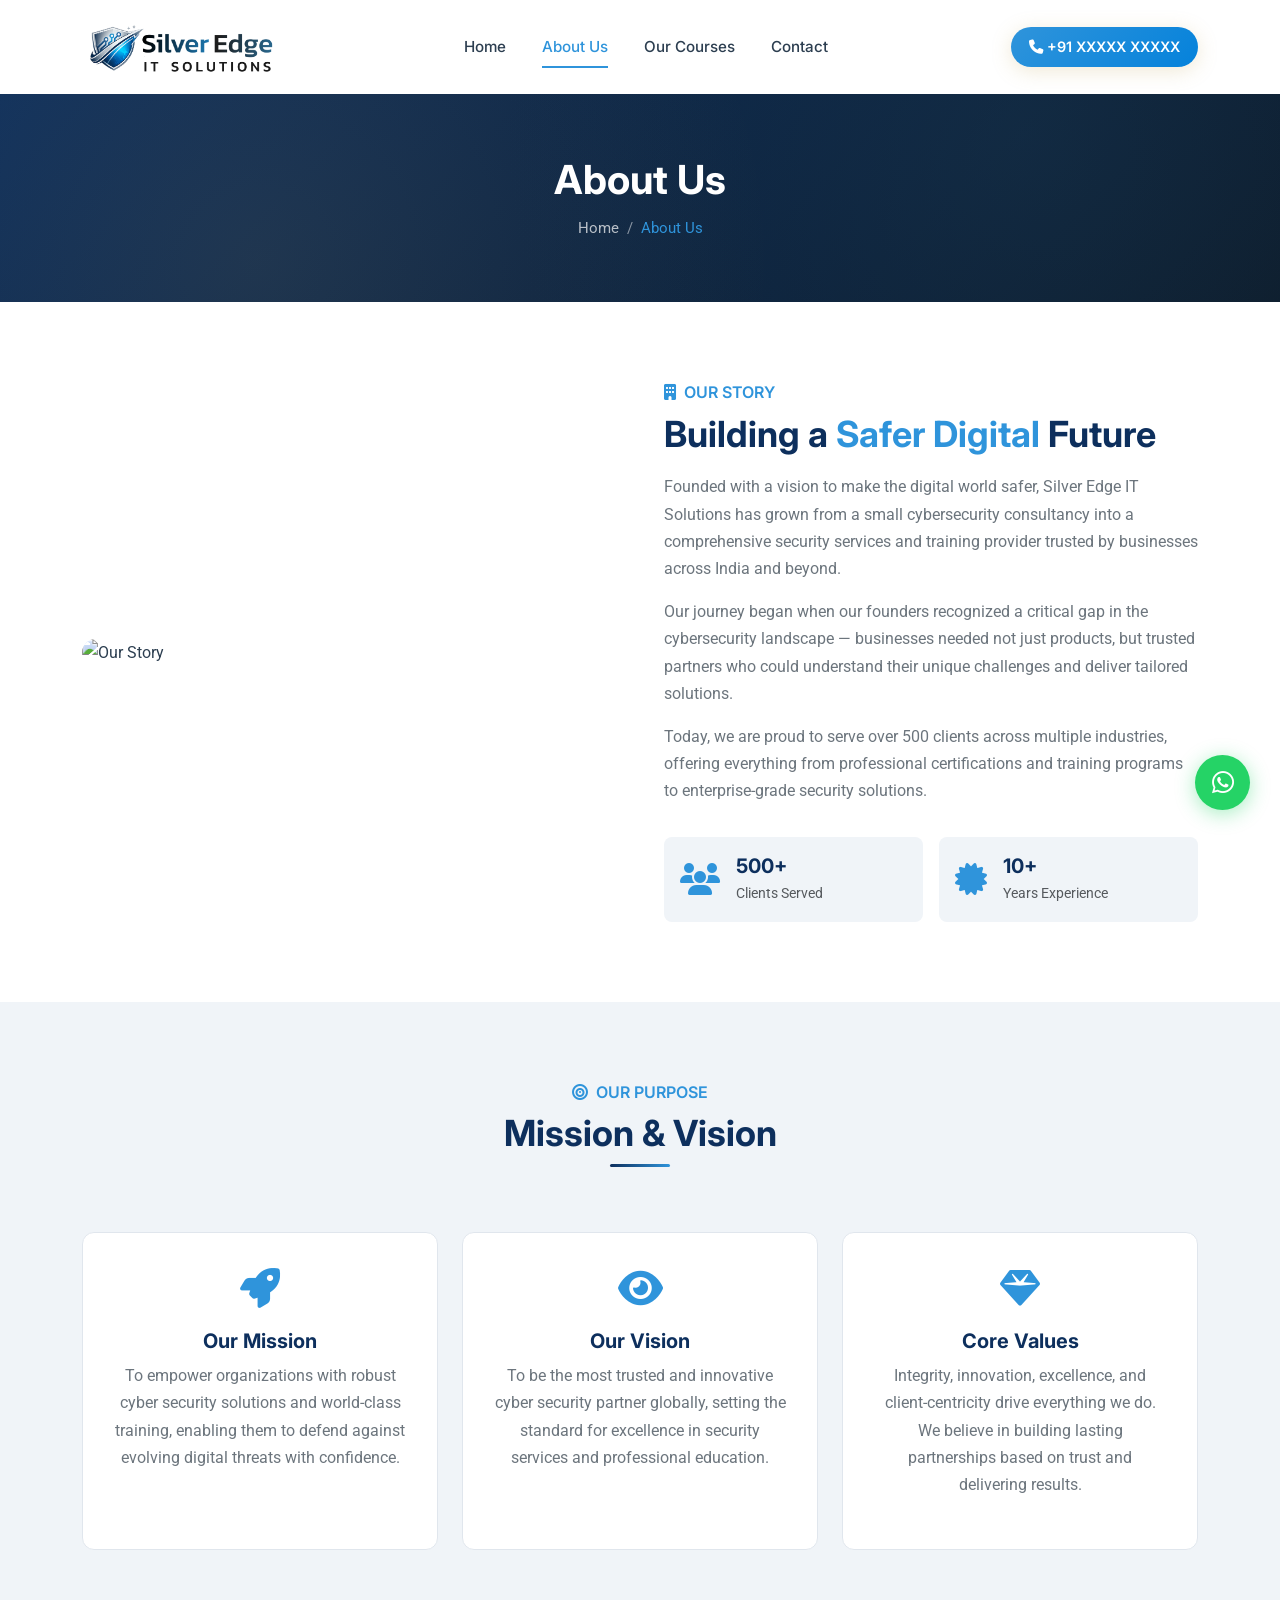
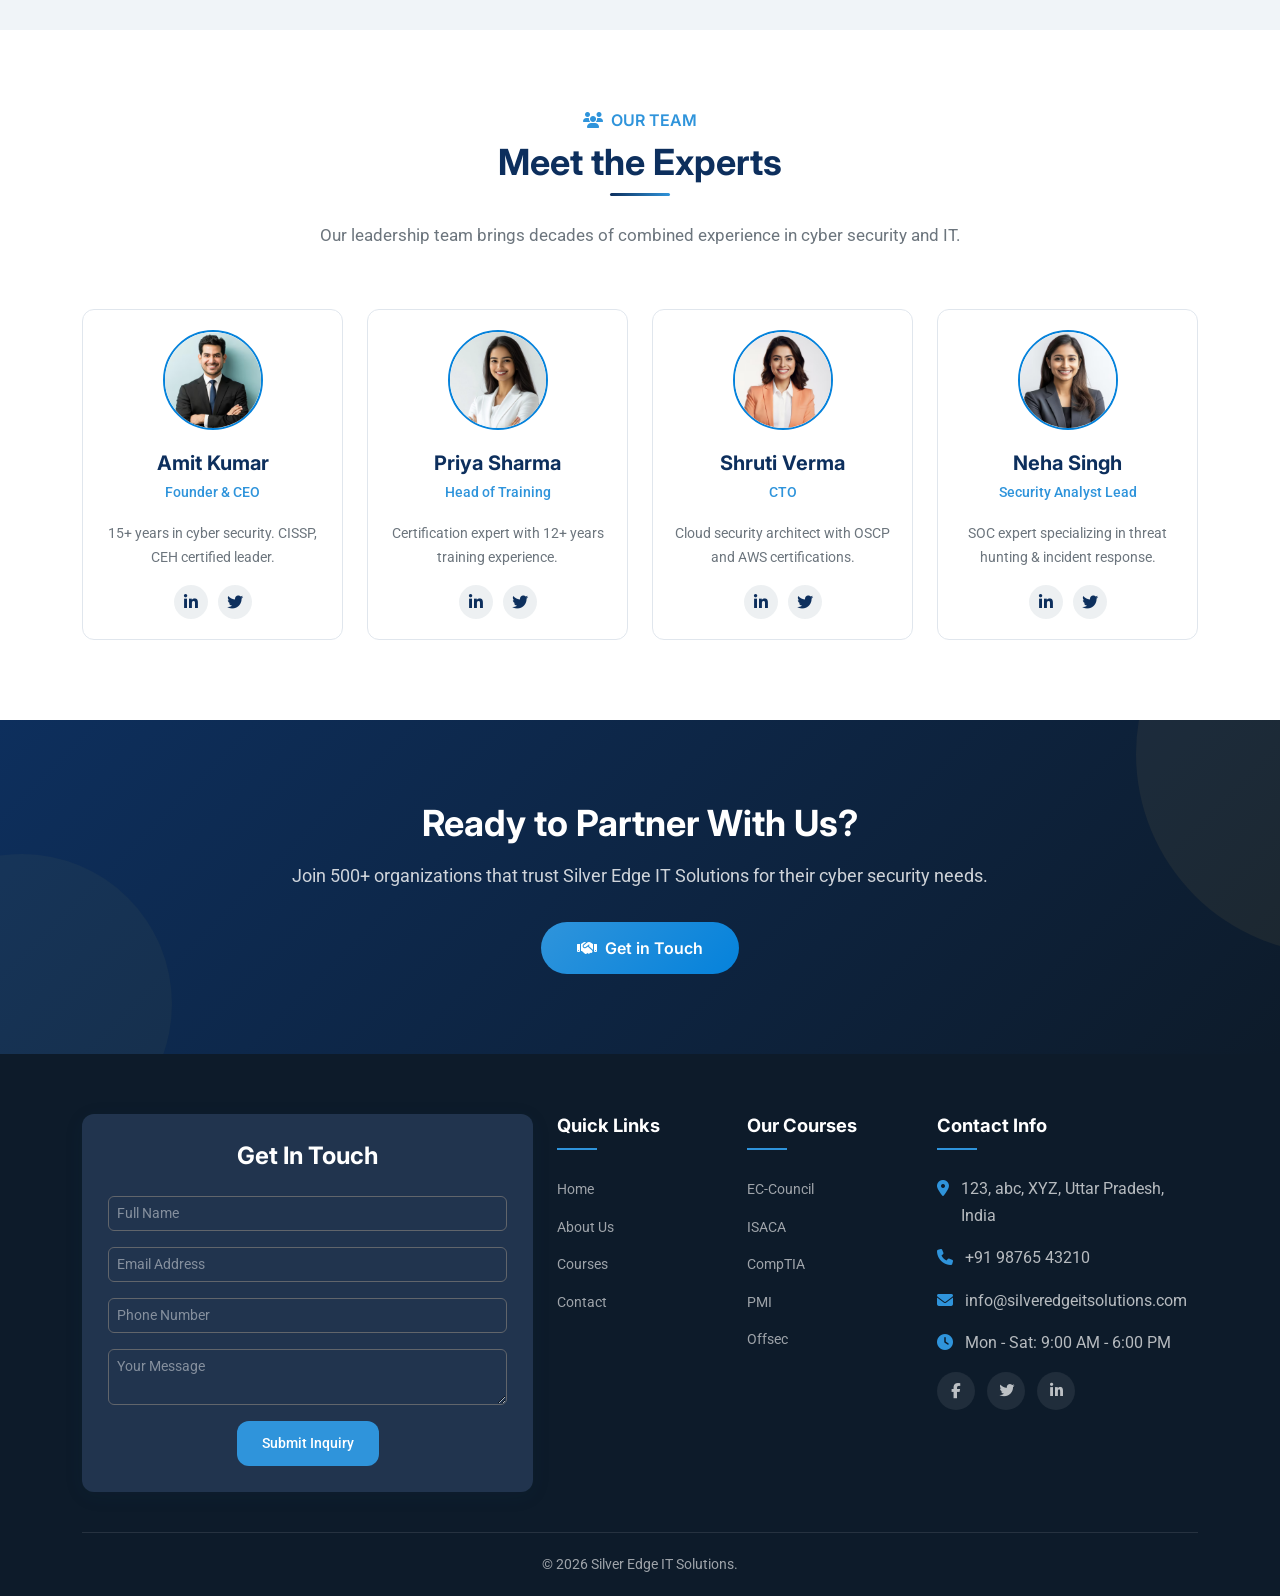
==== commit adb63dce: "update about footer link" ====
--- a/about.html
+++ b/about.html
@@ -277,8 +277,6 @@
             <li><a href="index.html"> Home</a></li>
             <li><a href="about.html"> About Us</a></li>
             <li><a href="courses.html"> Courses</a></li>
-            <li><a href="solutions.html"> Solutions</a></li>
-
             <li><a href="contact.html"> Contact</a></li>
           </ul>
         </div>
--- a/css/style.css
+++ b/css/style.css
@@ -271,9 +271,15 @@
   font-size: 0.95rem;
   color: var(--text-dark);
   /* color: var(--light-bg); */
-  padding: 8px 18px !important;
+  padding: 8px 18px;
   position: relative;
   transition: var(--transition);
+}
+
+@media screen and (min-width:1024px) {
+  .navbar .nav-link {
+    padding: 8px 18px !important;
+  }
 }
 
 
@@ -1847,33 +1853,37 @@
   box-shadow: 0 0 0 4px rgba(47, 148, 219, 0.1);
 }
 
-.contact-form-side .form-floating > label {
+.contact-form-side .form-floating>label {
   color: #8c98a4;
   padding-left: 15px;
 }
 
-.contact-form-side .form-floating > .form-control:focus ~ label,
-.contact-form-side .form-floating > .form-control:not(:placeholder-shown) ~ label {
+.contact-form-side .form-floating>.form-control:focus~label,
+.contact-form-side .form-floating>.form-control:not(:placeholder-shown)~label {
   color: var(--gold);
   opacity: 0.8;
 }
 
 @media (max-width: 991.98px) {
-  .contact-info-side, .contact-form-side {
+
+  .contact-info-side,
+  .contact-form-side {
     padding: 40px;
   }
 }
 
 @media (max-width: 767.98px) {
-  .contact-info-side, .contact-form-side {
+
+  .contact-info-side,
+  .contact-form-side {
     padding: 30px 20px;
   }
-  
+
   .contact-info-side .info-item {
     gap: 15px;
     margin-bottom: 25px;
   }
-  
+
   .contact-info-side .icon-box {
     min-width: 40px;
     height: 40px;
@@ -2270,4 +2280,46 @@
 .inquiry-title h3 {
   color: white;
   font-weight: 700;
+}
+
+
+@media screen and (max-width:991px) {
+  .show-dropownd-mobile {
+    display: block !important;
+  }
+
+  .nav-item {
+    width: 100%;
+    border-bottom: 1px solid #ebeaea;
+    /* padding-bottom: 10px; */
+  }
+
+  .drop-down-links li {
+    border-bottom: 1px solid #ebeaea;
+  }
+
+  .nav-item:last-child,
+  .drop-down-links li:last-child {
+    border-bottom: none;
+  }
+
+  .nav-item .nav-link {
+    padding: 10px 15px;
+    text-align: start;
+  }
+
+  /* .navbar-nav .nav-link {
+    padding: 10px 15px;
+  } */
+  .navbar .nav-link::after {
+    position: static;
+  }
+
+  .drop-down-links li a {
+    padding: 8px;
+  }
+
+  .navbar .nav-link {
+    padding: 8px;
+  }
 }
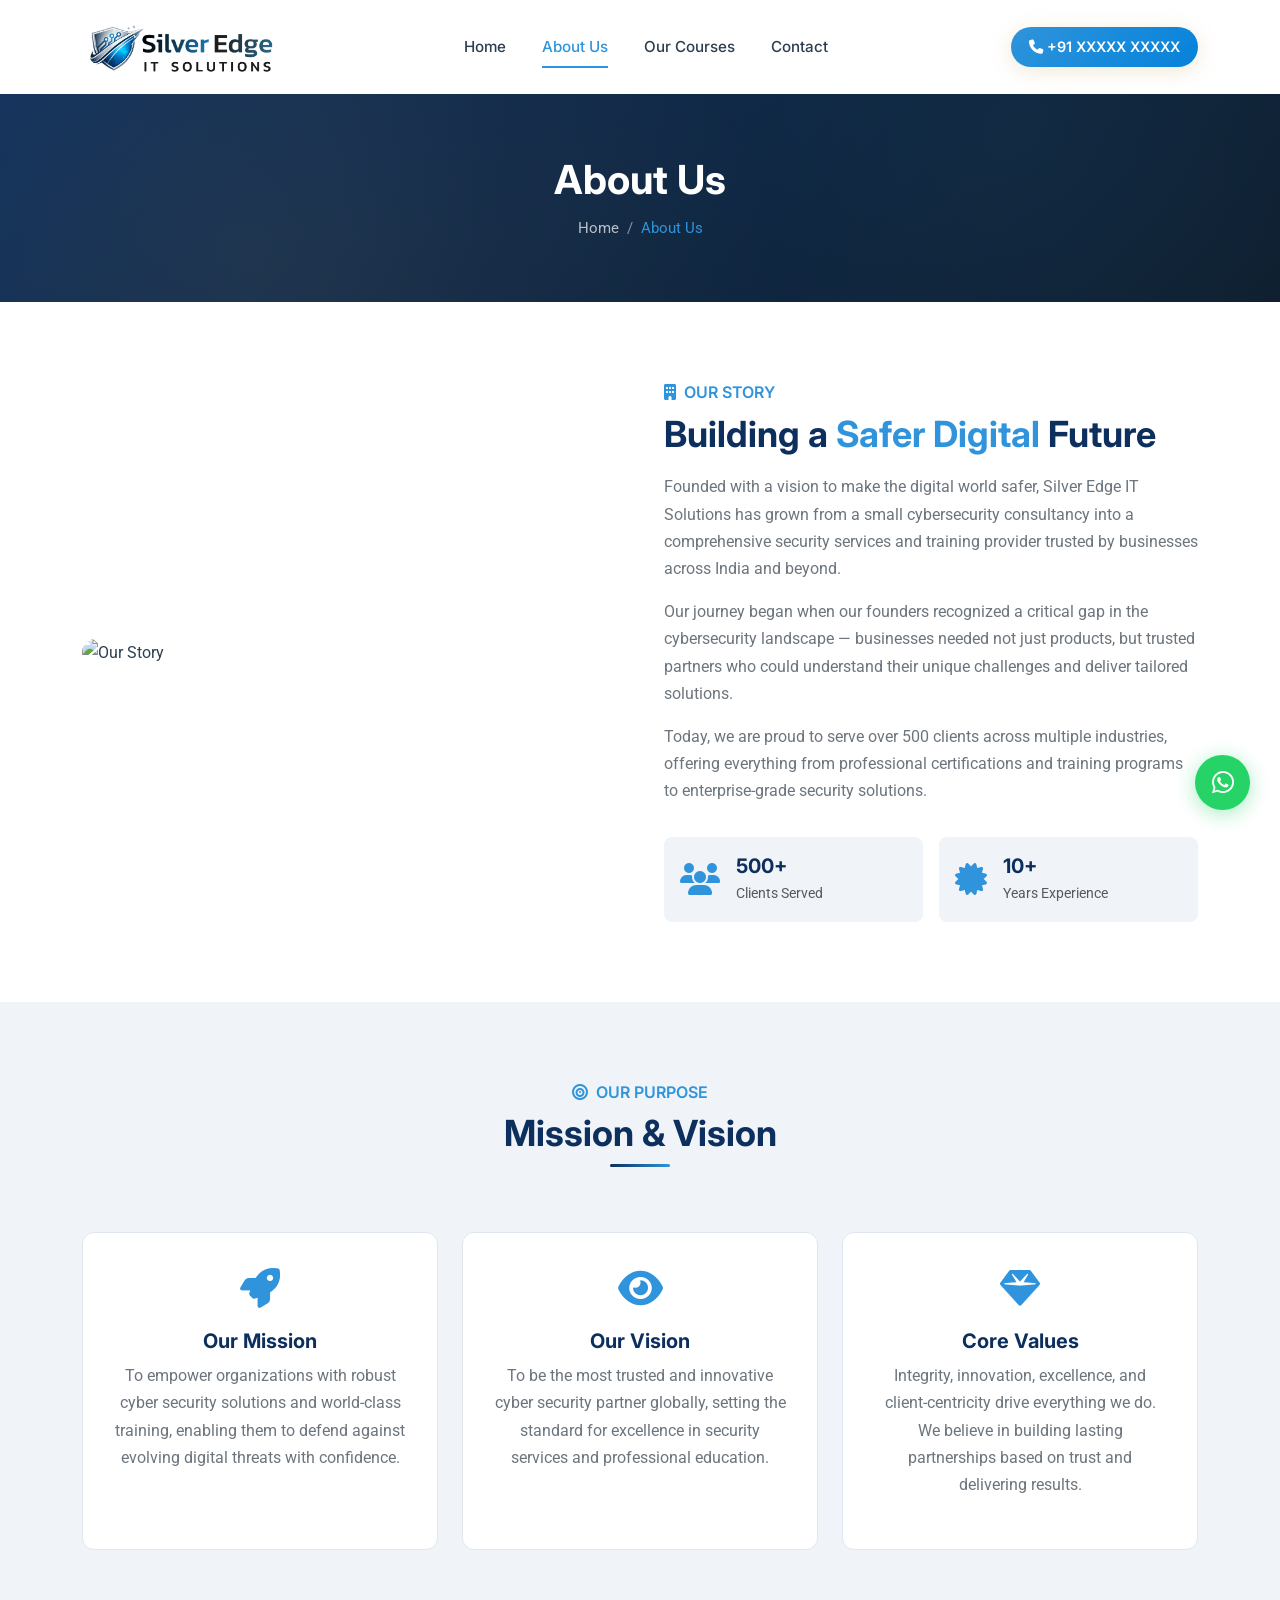
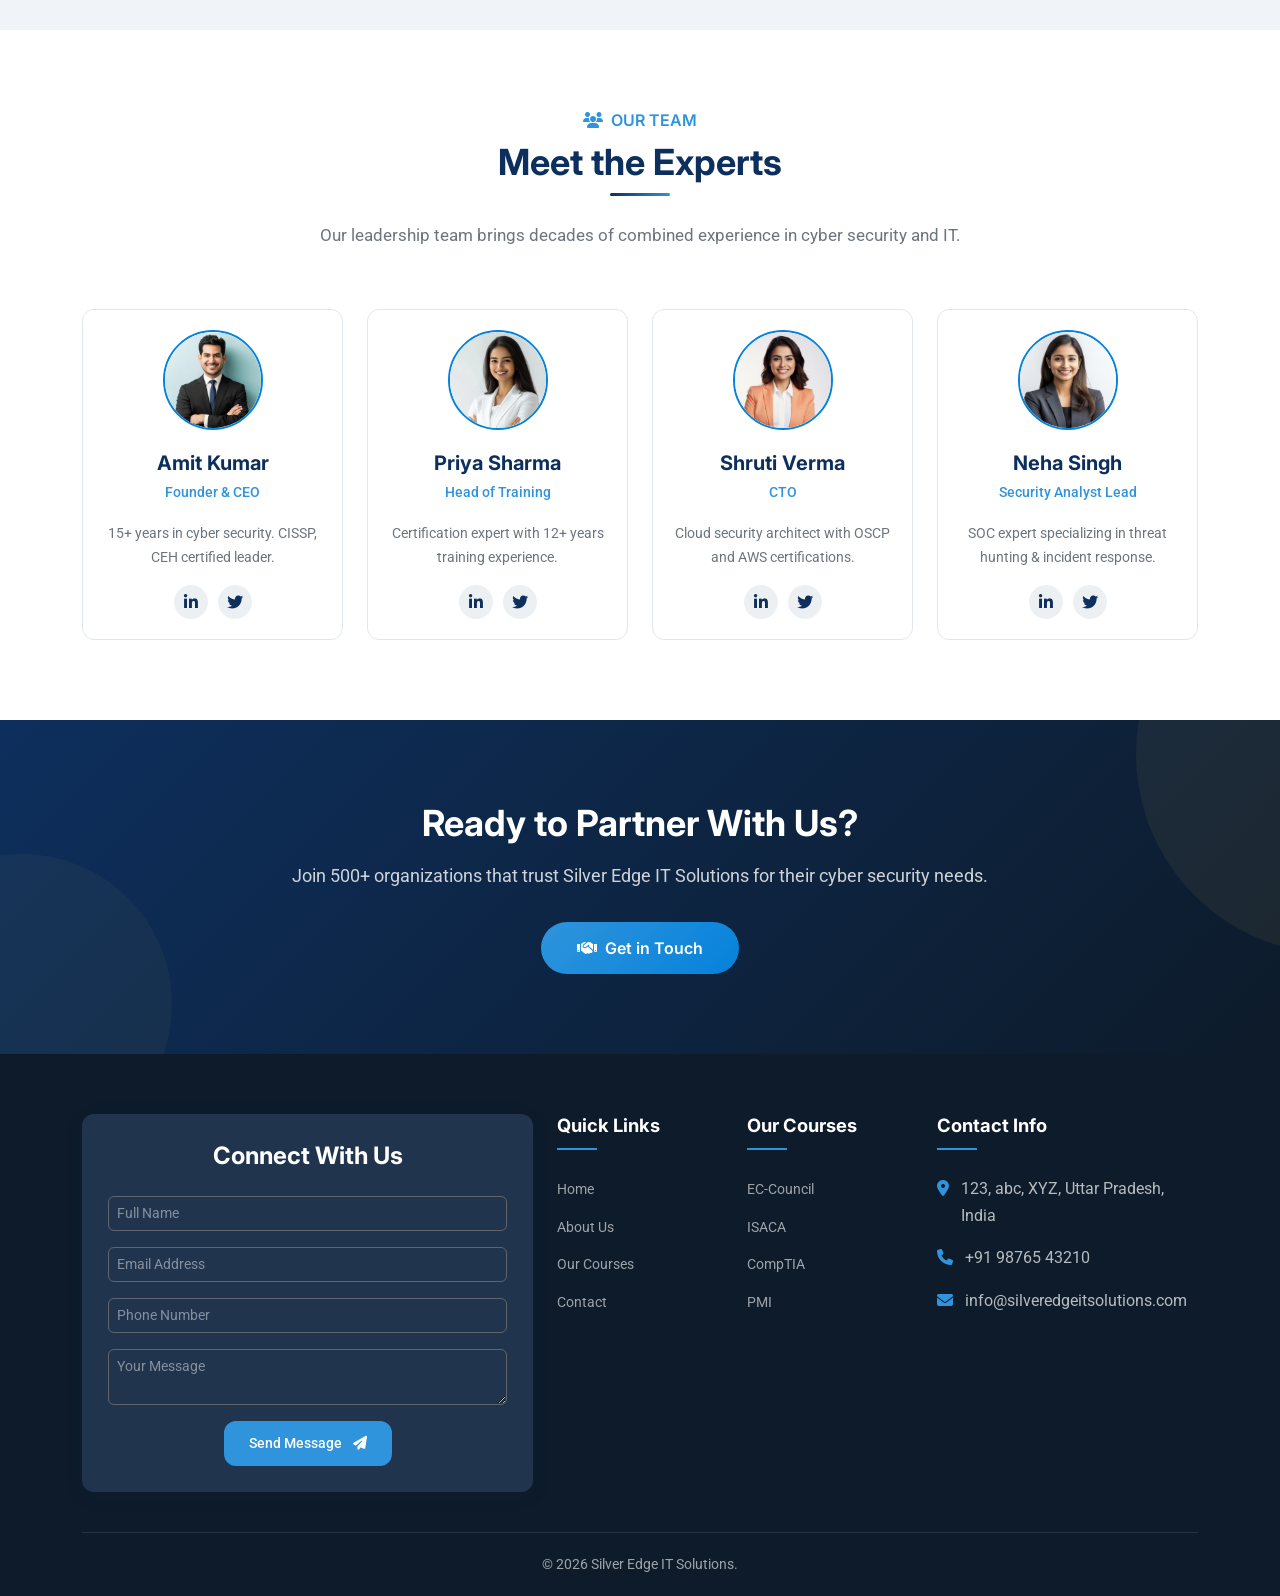
==== commit 5e73e20e: "update minor changes" ====
--- a/about.html
+++ b/about.html
@@ -239,7 +239,7 @@
         <div class="col-lg-5 col-md-6">
           <div class="inquiry-card">
             <div class="inquiry-title text-center">
-              <h3 class="">Get In Touch</h3>
+              <h3 class="">Connect With Us</h3>
             </div>
             <form>
               <div class="row g-3">
@@ -263,7 +263,7 @@
 
                 <div class="col-12 text-center">
                   <button type="submit" class="btn btn-custom">
-                    Submit Inquiry
+                    Send Message <i class="fas fa-paper-plane ms-2"></i>
                   </button>
                 </div>
 
@@ -276,18 +276,18 @@
           <ul class="footer-links">
             <li><a href="index.html"> Home</a></li>
             <li><a href="about.html"> About Us</a></li>
-            <li><a href="courses.html"> Courses</a></li>
+            <li><a href="courses.html">Our Courses</a></li>
             <li><a href="contact.html"> Contact</a></li>
           </ul>
         </div>
         <div class="col-lg-2 col-md-6">
           <h5>Our Courses</h5>
           <ul class="footer-links">
-            <li><a href="courses.html"> EC-Council</a></li>
-            <li><a href="solutions.html"> ISACA</a></li>
-            <li><a href="solutions.html"> CompTIA</a></li>
-            <li><a href="solutions.html"> PMI</a></li>
-            <li><a href="solutions.html"> Offsec</a></li>
+            <li><a href="course-category.html"> EC-Council</a></li>
+            <li><a href="course-category.html"> ISACA</a></li>
+            <li><a href="course-category.html"> CompTIA</a></li>
+            <li><a href="course-category.html"> PMI</a></li>
+
           </ul>
         </div>
         <div class="col-lg-3 col-md-6">
@@ -297,15 +297,7 @@
                 India</span></li>
             <li><i class="fas fa-phone"></i> <span>+91 98765 43210</span></li>
             <li><i class="fas fa-envelope"></i> <span>info@silveredgeitsolutions.com</span></li>
-            <li><i class="fas fa-clock"></i> <span>Mon - Sat: 9:00 AM - 6:00 PM</span></li>
           </ul>
-          <div>
-            <div class="footer-social mt-3">
-              <a href="#"><i class="fab fa-facebook-f"></i></a>
-              <a href="#"><i class="fab fa-twitter"></i></a>
-              <a href="#"><i class="fab fa-linkedin-in"></i></a>
-            </div>
-          </div>
         </div>
       </div>
       <div class="footer-bottom text-center">
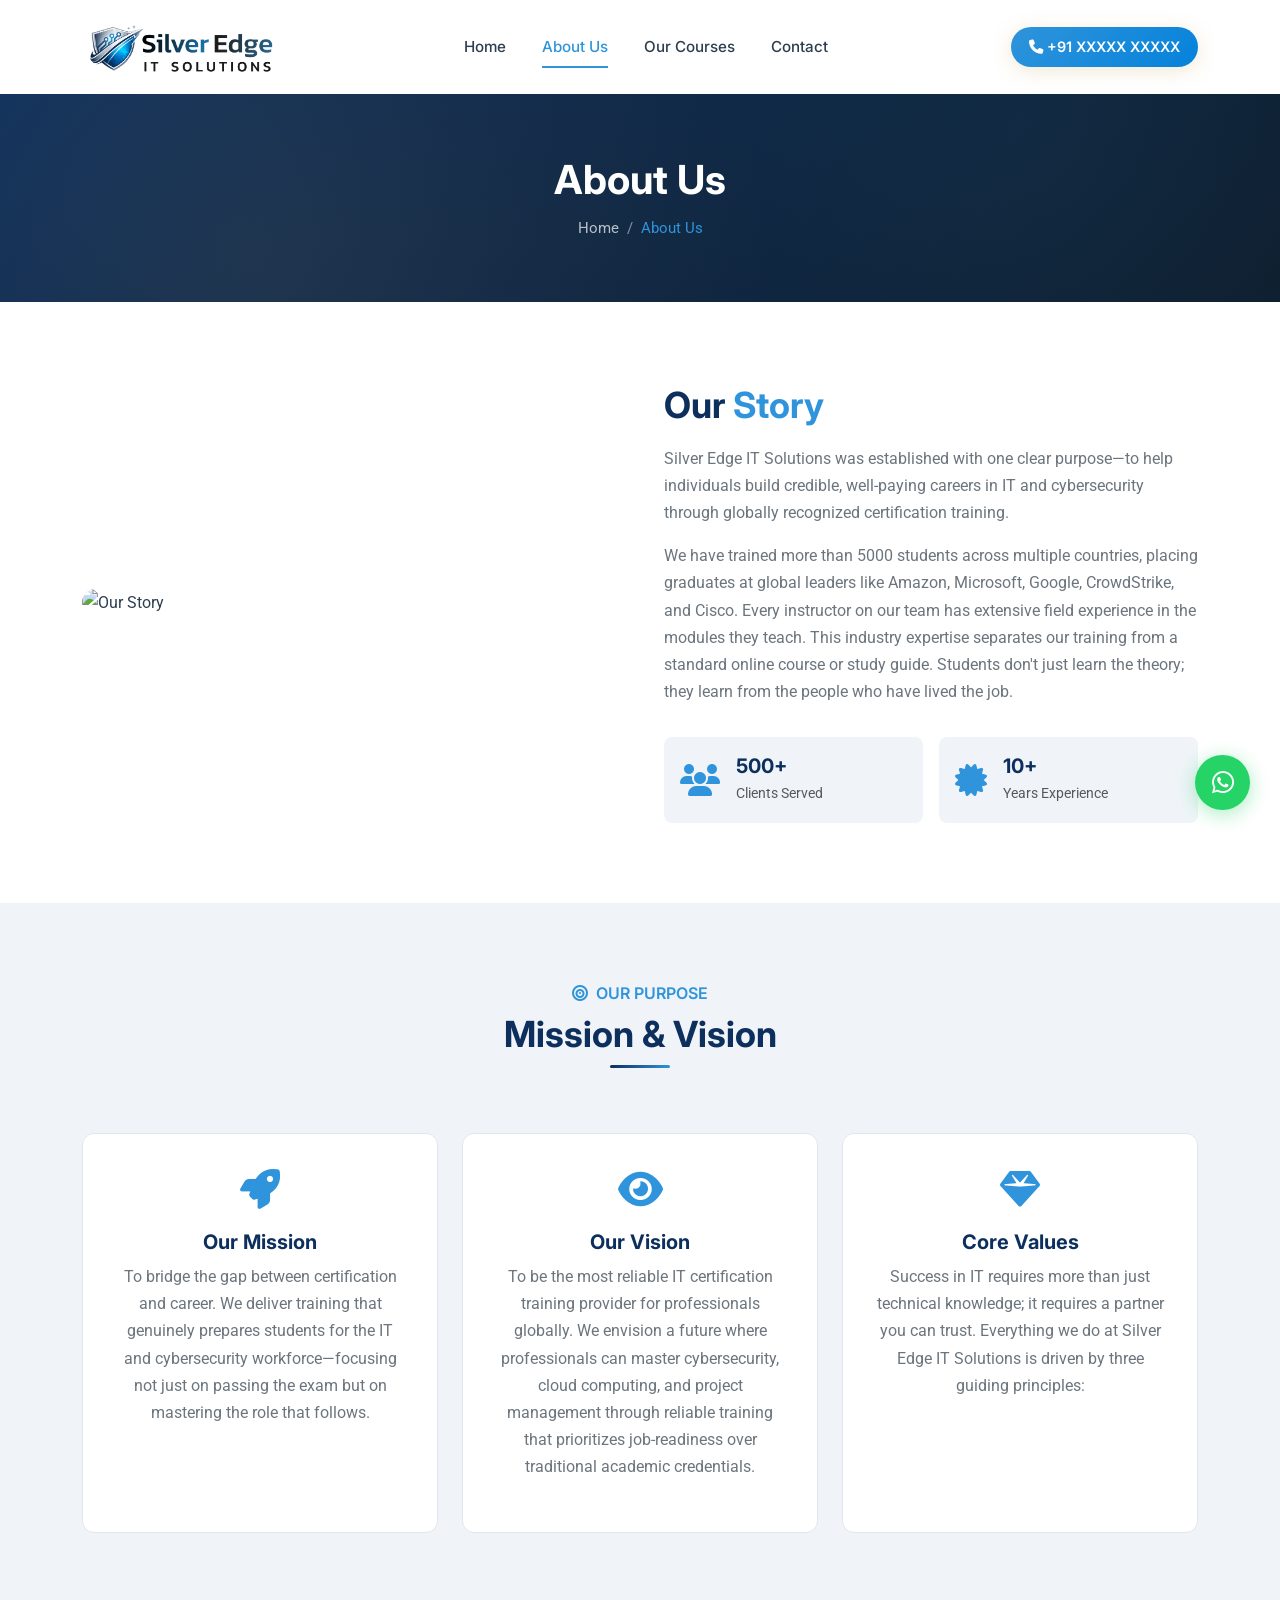
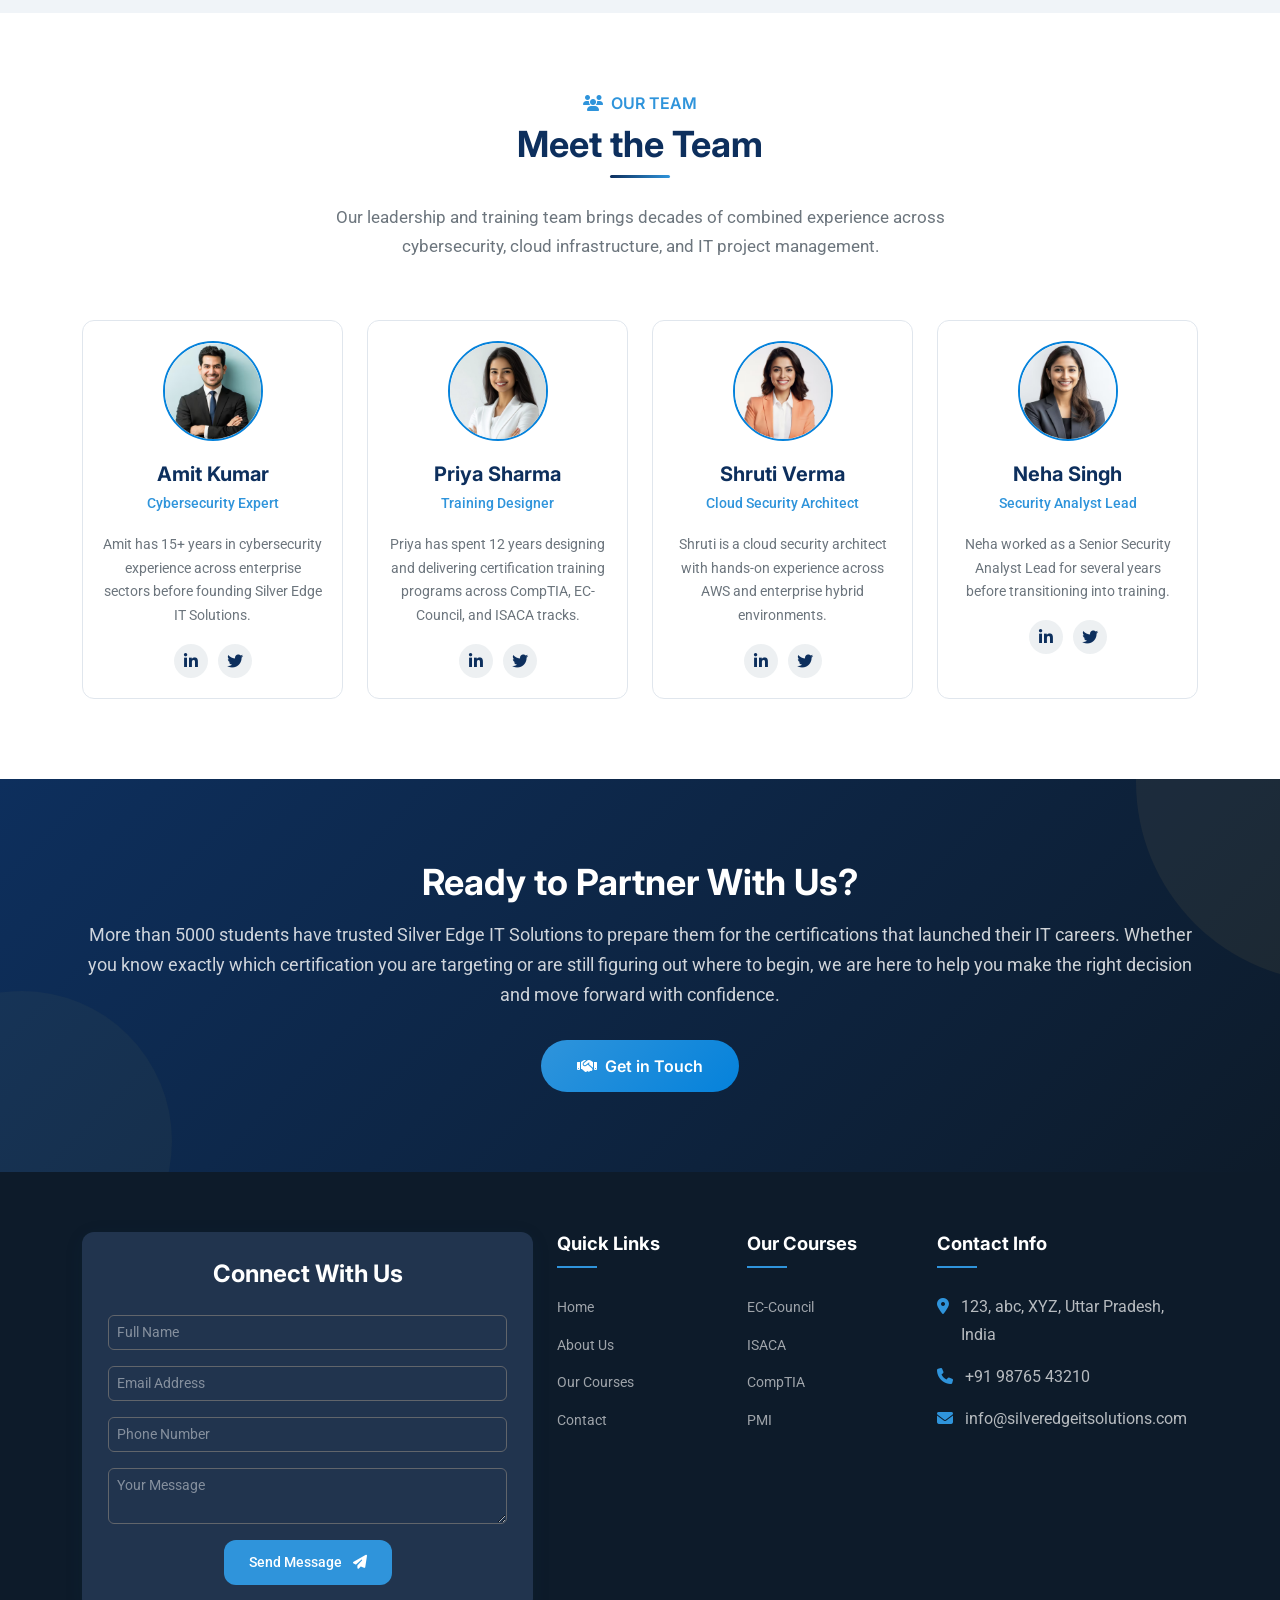
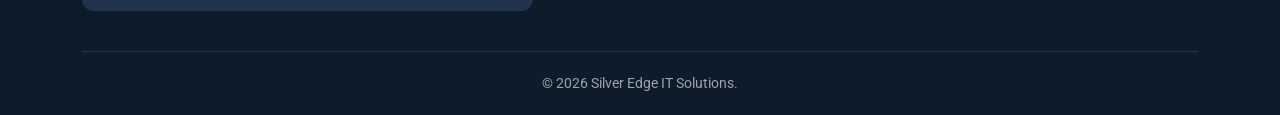
==== commit 57d3a93f: "content updated" ====
--- a/about.html
+++ b/about.html
@@ -87,16 +87,18 @@
           </div>
         </div>
         <div class="col-lg-6" data-aos="fade-left">
-          <h6 class="text-gold fw-semibold text-uppercase mb-2"><i class="fas fa-building me-2"></i>Our Story</h6>
-          <h2>Building a <span class="text-gold">Safer Digital</span> Future</h2>
-          <p class="mt-3">Founded with a vision to make the digital world safer, Silver Edge IT Solutions has grown from
-            a small cybersecurity consultancy into a comprehensive security services and training provider trusted by
-            businesses across India and beyond.</p>
-          <p>Our journey began when our founders recognized a critical gap in the cybersecurity landscape — businesses
-            needed not just products, but trusted partners who could understand their unique challenges and deliver
-            tailored solutions.</p>
-          <p>Today, we are proud to serve over 500 clients across multiple industries, offering everything from
-            professional certifications and training programs to enterprise-grade security solutions.</p>
+          <!-- <h6 class="text-gold fw-semibold text-uppercase mb-2"><i class="fas fa-building me-2"></i>Our Story</h6> -->
+          <h2>Our <span class="text-gold">Story</span> </h2>
+          <p class="mt-3">Silver Edge IT Solutions was established with one clear purpose—to help individuals build
+            credible, well-paying careers in IT and cybersecurity through globally recognized certification training.
+          </p>
+          <p>We have trained more than 5000 students across multiple countries, placing graduates at global leaders like
+            Amazon, Microsoft, Google, CrowdStrike, and Cisco. Every instructor on our team has extensive field
+            experience in the modules they teach. This industry expertise separates our training from a standard online
+            course or study guide. Students don't just learn the theory; they learn from the people who have lived the
+            job.
+          </p>
+
           <div class="row g-3 mt-3">
             <div class="col-6">
               <div class="d-flex align-items-center gap-3 p-3 rounded-3" style="background: var(--section-bg);">
@@ -132,24 +134,28 @@
           <div class="mission-vision-card">
             <i class="fas fa-rocket"></i>
             <h4>Our Mission</h4>
-            <p>To empower organizations with robust cyber security solutions and world-class training, enabling them to
-              defend against evolving digital threats with confidence.</p>
+            <p>To bridge the gap between certification and career. We deliver training that genuinely prepares students
+              for the IT and cybersecurity workforce—focusing not just on passing the exam but on mastering the role
+              that follows.
+            </p>
           </div>
         </div>
         <div class="col-lg-4" data-aos="fade-up" data-aos-delay="100">
           <div class="mission-vision-card">
             <i class="fas fa-eye"></i>
             <h4>Our Vision</h4>
-            <p>To be the most trusted and innovative cyber security partner globally, setting the standard for
-              excellence in security services and professional education.</p>
+            <p>To be the most reliable IT certification training provider for professionals globally.
+              We envision a future where professionals can master cybersecurity, cloud computing, and project management
+              through reliable training that prioritizes job-readiness over traditional academic credentials.
+            </p>
           </div>
         </div>
         <div class="col-lg-4" data-aos="fade-up" data-aos-delay="200">
           <div class="mission-vision-card">
             <i class="fas fa-gem"></i>
             <h4>Core Values</h4>
-            <p>Integrity, innovation, excellence, and client-centricity drive everything we do. We believe in building
-              lasting partnerships based on trust and delivering results.</p>
+            <p>Success in IT requires more than just technical knowledge; it requires a partner you can trust.
+              Everything we do at Silver Edge IT Solutions is driven by three guiding principles: </p>
           </div>
         </div>
       </div>
@@ -163,8 +169,10 @@
     <div class="container">
       <div class="section-header" data-aos="fade-up">
         <h6 class="text-gold fw-semibold text-uppercase"><i class="fas fa-users me-2"></i>Our Team</h6>
-        <h2>Meet the Experts</h2>
-        <p>Our leadership team brings decades of combined experience in cyber security and IT.</p>
+        <h2>Meet the Team</h2>
+        <p>Our leadership and training team brings decades of combined experience across cybersecurity, cloud
+          infrastructure, and IT project management.
+        </p>
       </div>
       <div class="row g-4 justify-content-center">
         <div class="col-lg-3 col-md-6" data-aos="fade-up" data-aos-delay="0">
@@ -173,8 +181,10 @@
               <img src="images/studens/1.png" alt="">
             </div>
             <h5>Amit Kumar</h5>
-            <p class="role">Founder & CEO</p>
-            <p class="small">15+ years in cyber security. CISSP, CEH certified leader.</p>
+            <p class="role">Cybersecurity Expert</p>
+            <p class="small">Amit has 15+ years in cybersecurity experience across enterprise sectors
+              before founding Silver Edge IT Solutions.
+            </p>
             <div class="team-social">
               <a href="#"><i class="fab fa-linkedin-in"></i></a>
               <a href="#"><i class="fab fa-twitter"></i></a>
@@ -185,8 +195,10 @@
           <div class="team-card">
             <div class="team-avatar"> <img src="images/studens/2.png" alt=""></div>
             <h5>Priya Sharma</h5>
-            <p class="role">Head of Training</p>
-            <p class="small">Certification expert with 12+ years training experience.</p>
+            <p class="role">Training Designer</p>
+            <p class="small">Priya has spent 12 years designing and delivering certification training programs across
+              CompTIA, EC-Council, and ISACA tracks.
+            </p>
             <div class="team-social">
               <a href="#"><i class="fab fa-linkedin-in"></i></a>
               <a href="#"><i class="fab fa-twitter"></i></a>
@@ -197,8 +209,9 @@
           <div class="team-card">
             <div class="team-avatar"> <img src="images/studens/3.png" alt=""></div>
             <h5>Shruti Verma</h5>
-            <p class="role">CTO</p>
-            <p class="small">Cloud security architect with OSCP and AWS certifications.</p>
+            <p class="role">Cloud Security Architect</p>
+            <p class="small">Shruti is a cloud security architect with hands-on experience across AWS and enterprise
+              hybrid environments.</p>
             <div class="team-social">
               <a href="#"><i class="fab fa-linkedin-in"></i></a>
               <a href="#"><i class="fab fa-twitter"></i></a>
@@ -210,7 +223,9 @@
             <div class="team-avatar"> <img src="images/studens/4.png" alt=""></div>
             <h5>Neha Singh</h5>
             <p class="role">Security Analyst Lead</p>
-            <p class="small">SOC expert specializing in threat hunting & incident response.</p>
+            <p class="small">Neha worked as a Senior Security Analyst Lead for several years before transitioning into
+              training.
+            </p>
             <div class="team-social">
               <a href="#"><i class="fab fa-linkedin-in"></i></a>
               <a href="#"><i class="fab fa-twitter"></i></a>
@@ -226,7 +241,10 @@
     <div class="container position-relative" style="z-index: 2;">
       <div data-aos="zoom-in">
         <h2>Ready to Partner With Us?</h2>
-        <p>Join 500+ organizations that trust Silver Edge IT Solutions for their cyber security needs.</p>
+        <p>More than 5000 students have trusted Silver Edge IT Solutions to prepare them for the certifications that
+          launched their IT careers. Whether you know exactly which certification you are targeting or are still
+          figuring out where to begin, we are here to help you make the right decision and move forward with confidence.
+        </p>
         <a href="contact.html" class="btn btn-gold btn-lg"><i class="fas fa-handshake me-2"></i>Get in Touch</a>
       </div>
     </div>
